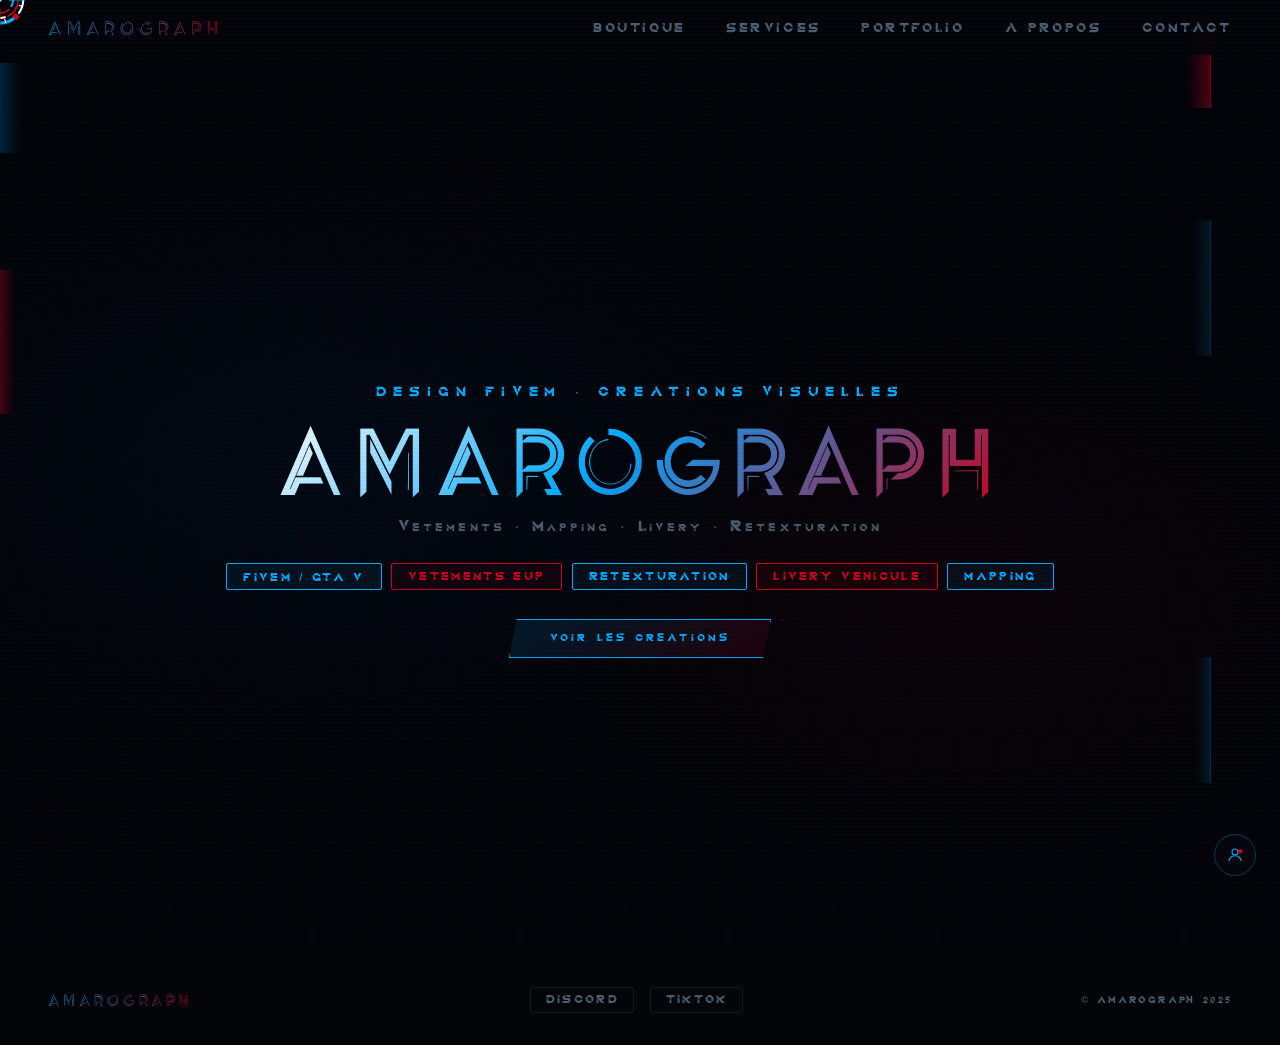
==== index.html @ d71bf7f0 "feat: boutique integree avec Tebex Headless API - boutique.html: page boutique avec grille de produi" ====
<!DOCTYPE html>
<html lang="fr">
<head>
<meta charset="UTF-8">
<meta name="viewport" content="width=device-width, initial-scale=1.0">
<title>Amarograph — Design FiveM</title>
<link rel="stylesheet" href="style.css">
</head>
<body>
<div id="cur-wrap" style="position:fixed;pointer-events:none;z-index:99999;transform:translate(-50%,-50%);will-change:transform">
  <canvas id="cur-canvas" width="54" height="54" style="display:block"></canvas>
</div>
<canvas id="neon-border"></canvas>
<canvas id="hexbg"></canvas>
<canvas id="fl"></canvas>
<canvas id="fr"></canvas>
<nav class="Z">
  <a href="index.html" class="logo" style="text-decoration:none">Amarograph</a>
  <ul class="navl">
    <li><a href="boutique.html">Boutique</a></li>
    <li><a href="services.html">Services</a></li>
    <li><a href="portfolio.html">Portfolio</a></li>
    <li><a href="about.html">À propos</a></li>
    <li><a href="contact.html">Contact</a></li>
  </ul>
</nav>
<div class="hero Z">
  <div class="hbg"></div>
  <p class="eyebrow" id="txt-eyebrow">Design FiveM · Créations visuelles</p>
  <h1 class="htitle" id="txt-hero-title">Amarograph</h1>
  <p class="hsub" id="txt-hero-sub">Vêtements · Mapping · Livery · Retexturation</p>
  <div class="htags">
    <span class="tag tb">FiveM / GTA V</span>
    <span class="tag tr">Vêtements EUP</span>
    <span class="tag tb">Retexturation</span>
    <span class="tag tr">Livery véhicule</span>
    <span class="tag tb">Mapping</span>
  </div>
  <a href="portfolio.html" class="hcta">Voir les créations</a>
</div>

<footer>
  <span class="flogo">Amarograph</span>
  <div class="sl">
    <a class="sb" href="#">Discord</a>
    <a class="sb" href="#">TikTok</a>
  </div>
  <span class="fr">© Amarograph 2025</span>
</footer>
<!-- ADMIN BTN -->
<div id="admin-btn" onclick="admOpen()" title="Admin">
  <svg viewBox="0 0 24 24" fill="none" stroke="#00AAFF" stroke-width="1.5">
    <circle cx="12" cy="8" r="4"/><path d="M4 20c0-4 3.6-7 8-7s8 3 8 7"/>
    <circle cx="19" cy="7" r="3" fill="#CC0020" stroke="none"/>
  </svg>
</div>

<!-- LOGIN -->
<div id="admin-login">
  <div class="adm-box">
    <div class="adm-title">Panneau Admin</div>
    <label class="adm-label">Mot de passe</label>
    <input type="password" class="adm-input" id="adm-pwd" placeholder="••••••••" onkeydown="if(event.key==='Enter')admLogin()">
    <div id="adm-err" class="adm-err">Mot de passe incorrect</div>
    <div style="display:flex;gap:.6rem;margin-top:1.2rem">
      <button class="adm-btn adm-btn-b" onclick="admLogin()" style="flex:1">Connexion</button>
      <button class="adm-btn adm-btn-r" onclick="admClose()" style="flex:1">Annuler</button>
    </div>
  </div>
</div>

<!-- PANEL -->
<div id="admin-panel">
  <div class="adm-box">
    <div style="display:flex;align-items:center;justify-content:space-between;margin-bottom:1.5rem">
      <div class="adm-title" style="margin-bottom:0">Administration</div>
      <button class="adm-btn adm-btn-r" onclick="admLogout()">Déconnexion</button>
    </div>

    <div class="adm-tabs">
      <div class="adm-tab active" onclick="admTab('photos',this)">Photos portfolio</div>
      <div class="adm-tab" onclick="admTab('textes',this)">Textes du site</div>
      <div class="adm-tab" onclick="admTab('services',this)">Services</div>
      <div class="adm-tab" onclick="admTab('params',this)">Paramètres</div>
    </div>

    <!-- TAB PHOTOS -->
    <div class="adm-tab-content active" id="atab-photos">
      <div style="display:flex;gap:.6rem;align-items:center;margin-bottom:.8rem;flex-wrap:wrap">
        <select id="adm-cat-new" class="adm-input" style="width:auto;flex:1">
          <option value="vetement">Vêtement</option>
          <option value="livery">Livery</option>
          <option value="mapping">Mapping</option>
          <option value="design">Design</option>
        </select>
        <input type="text" id="adm-name-new" class="adm-input" placeholder="Nom de la création" style="flex:2">
        <input type="text" id="adm-desc-new" class="adm-input" placeholder="Description courte" style="flex:3">
        <label class="adm-btn adm-btn-b" style="cursor:pointer">
          + Ajouter photo
          <input type="file" id="adm-file-new" accept="image/*" style="display:none" onchange="admAddPhoto()">
        </label>
      </div>
      <div class="adm-photos-grid" id="adm-photos-grid"></div>
    </div>

    <!-- TAB TEXTES -->
    <div class="adm-tab-content" id="atab-textes">
      <div class="adm-section">
        <div class="adm-label">Section Hero</div>
        <label class="adm-label">Accroche</label>
        <input type="text" class="adm-input" id="edit-eyebrow" oninput="liveEdit('txt-eyebrow',this.value)">
        <label class="adm-label">Titre principal</label>
        <input type="text" class="adm-input" id="edit-hero-title" oninput="liveEditArc('txt-hero-title',this.value)">
        <label class="adm-label">Sous-titre</label>
        <input type="text" class="adm-input" id="edit-hero-sub" oninput="liveEdit('txt-hero-sub',this.value)">
      </div>
      <div class="adm-section">
        <div class="adm-label">Section À propos</div>
        <label class="adm-label">Titre</label>
        <input type="text" class="adm-input" id="edit-about-title" oninput="liveEditArc('txt-about-title',this.value)">
        <label class="adm-label">Paragraphe 1</label>
        <textarea class="adm-input" id="edit-about-p1" rows="3" oninput="liveEditP('about-p1',this.value)" style="resize:vertical"></textarea>
        <label class="adm-label">Paragraphe 2</label>
        <textarea class="adm-input" id="edit-about-p2" rows="3" oninput="liveEditP('about-p2',this.value)" style="resize:vertical"></textarea>
        <label class="adm-label">Paragraphe 3</label>
        <textarea class="adm-input" id="edit-about-p3" rows="3" oninput="liveEditP('about-p3',this.value)" style="resize:vertical"></textarea>
      </div>
      <div class="adm-section">
        <div class="adm-label">Section Contact</div>
        <label class="adm-label">Titre</label>
        <input type="text" class="adm-input" id="edit-contact-title" oninput="liveEditArc('txt-contact-title',this.value)">
        <label class="adm-label">Sous-titre</label>
        <input type="text" class="adm-input" id="edit-contact-sub" oninput="liveEdit('txt-contact-sub',this.value)">
      </div>
      <div style="display:flex;gap:.6rem;margin-top:1rem">
        <button class="adm-btn adm-btn-g" onclick="admSaveTexts()" style="flex:1">Sauvegarder textes</button>
      </div>
    </div>

    <!-- TAB SERVICES -->
    <div class="adm-tab-content" id="atab-services">
      <div id="adm-services-list"></div>
      <button class="adm-btn adm-btn-g" onclick="admSaveServices()" style="margin-top:1rem">Sauvegarder services</button>
    </div>

    <!-- TAB PARAMS -->
    <div class="adm-tab-content" id="atab-params">
      <div class="adm-section">
        <div class="adm-label">Discord Webhook</div>
        <label class="adm-label">URL du Webhook (pour recevoir les messages du formulaire de contact)</label>
        <input type="text" class="adm-input" id="adm-webhook" placeholder="https://discord.com/api/webhooks/...">
        <p style="font-family:'Quantum',sans-serif;font-size:.7rem;color:var(--muted);margin-top:.5rem;line-height:1.6">
          Allez dans les paramètres de votre salon Discord → Intégrations → Webhooks → Nouveau webhook, puis copiez l'URL ici.
        </p>
        <button class="adm-btn adm-btn-g" onclick="admSaveWebhook()" style="margin-top:1rem">Sauvegarder</button>
      </div>
    </div>

  </div>
</div>

<div id="adm-toast" class="adm-toast">Sauvegardé !</div>

<!-- LIGHTBOX -->
<div class="lightbox" id="lightbox">
  <button class="lb-close" onclick="lbClose()">&times;</button>
  <button class="lb-nav lb-prev" onclick="lbNav(-1)">&#8249;</button>
  <button class="lb-nav lb-next" onclick="lbNav(1)">&#8250;</button>
  <img class="lb-img" id="lb-img" src="" alt="">
  <span class="lb-counter" id="lb-counter"></span>
  <div class="lb-info">
    <p class="lb-name" id="lb-name"></p>
    <p class="lb-desc" id="lb-desc"></p>
  </div>
</div>

</body>
</html>
<script src="script.js"></script>
</body>
</html>
---- style.css ----
@font-face{font-family:'Arc';src:url('[data-uri]') format('opentype')}
@font-face{font-family:'Quantum';src:url('[data-uri]') format('opentype')}

*,*::before,*::after{box-sizing:border-box;margin:0;padding:0}
:root{
  --b:#00AAFF;--r:#CC0020;
  --dark:#04060A;--dark2:#060810;--card:#08090F;
  --text:#D8E8F8;--muted:#4A5F70;
}
html{scroll-behavior:smooth}
body{background:var(--dark);color:var(--text);overflow-x:hidden;cursor:none;font-family:'Quantum',sans-serif;
  display:flex;flex-direction:column;min-height:100vh}
body::before{content:'';position:fixed;inset:0;pointer-events:none;z-index:9990;
  background:repeating-linear-gradient(0deg,transparent,transparent 2px,rgba(0,0,0,.022) 2px,rgba(0,0,0,.022) 4px)}

/* ── CURSEUR ── */
#cur{position:fixed;pointer-events:none;z-index:99999;transform:translate(-50%,-50%);will-change:transform}

/* ── CANVASES BG ── */
#hexbg{position:fixed;inset:0;z-index:0;pointer-events:none}
#fl{position:fixed;top:0;left:0;z-index:1;pointer-events:none;width:110px}
#fr{position:fixed;top:0;right:0;z-index:1;pointer-events:none;width:110px}

/* ── NEON BORDER TOUR DE PAGE ── */
#neon-border{
  position:fixed;inset:0;z-index:9980;pointer-events:none;
}

/* ── CONTENU AU DESSUS ── */
.Z{position:relative;z-index:2}

/* ── NAV ── */
nav{position:fixed;top:0;left:0;right:0;z-index:100;padding:1rem 3rem;
  display:flex;align-items:center;justify-content:space-between;
  background:rgba(4,6,10,.9);backdrop-filter:blur(10px)}
.logo{font-family:'Arc',sans-serif;font-size:1.2rem;letter-spacing:.25em;
  background:linear-gradient(90deg,var(--b),var(--r));-webkit-background-clip:text;-webkit-text-fill-color:transparent}
.navl{display:flex;gap:2.5rem;list-style:none}
.navl a{font-family:'Quantum',sans-serif;font-size:.82rem;letter-spacing:.2em;
  color:var(--muted);text-decoration:none;text-transform:uppercase;transition:color .2s}
.navl a:hover{color:var(--b)}

/* ── HERO ── */
.hero{min-height:100vh;display:flex;flex-direction:column;align-items:center;justify-content:center;
  text-align:center;padding:6rem 2rem 4rem;position:relative;z-index:2;overflow:hidden}
.hbg{position:absolute;inset:0;
  background:radial-gradient(ellipse 65% 55% at 25% 45%,rgba(0,100,200,.06) 0%,transparent 60%),
             radial-gradient(ellipse 55% 50% at 75% 60%,rgba(180,0,20,.05) 0%,transparent 60%),rgba(4,6,10,.3);z-index:0}

.eyebrow{position:relative;z-index:2;font-family:'Quantum',sans-serif;font-size:.85rem;
  letter-spacing:.5em;color:var(--b);text-transform:uppercase;margin-bottom:1rem;
  opacity:0;animation:fu .7s .3s forwards}
.htitle{position:relative;z-index:2;font-family:'Arc',sans-serif;
  font-size:clamp(3rem,7vw,6.5rem);letter-spacing:.15em;text-transform:uppercase;
  background:linear-gradient(135deg,#fff 0%,var(--b) 45%,var(--r) 100%);
  -webkit-background-clip:text;-webkit-text-fill-color:transparent;
  opacity:0;animation:fu .7s .5s forwards;line-height:1}
.hsub{position:relative;z-index:2;font-family:'Quantum',sans-serif;font-size:.95rem;
  letter-spacing:.2em;color:var(--muted);margin-top:.8rem;opacity:0;animation:fu .7s .7s forwards}
.htags{position:relative;z-index:2;display:flex;flex-wrap:wrap;gap:.6rem;justify-content:center;
  margin:1.8rem 0;opacity:0;animation:fu .7s .9s forwards}
.tag{font-family:'Quantum',sans-serif;font-size:.72rem;letter-spacing:.2em;text-transform:uppercase;
  padding:.4rem 1rem;border:1px solid;border-radius:2px}
.tb{border-color:var(--b);color:var(--b);background:rgba(0,170,255,.07)}
.tr{border-color:var(--r);color:var(--r);background:rgba(204,0,32,.07)}
.hcta{position:relative;z-index:2;display:inline-flex;font-family:'Quantum',sans-serif;
  font-size:.65rem;letter-spacing:.3em;text-transform:uppercase;padding:.85rem 2.5rem;
  background:linear-gradient(135deg,rgba(0,170,255,.12),rgba(204,0,32,.12));
  border:1px solid var(--b);color:var(--b);text-decoration:none;transition:all .25s;
  opacity:0;animation:fu .7s 1.1s forwards;clip-path:polygon(8px 0%,100% 0%,calc(100% - 8px) 100%,0% 100%)}
.hcta:hover{background:linear-gradient(135deg,rgba(0,170,255,.25),rgba(204,0,32,.18));box-shadow:0 0 28px rgba(0,170,255,.18)}
@keyframes fu{from{opacity:0;transform:translateY(18px)}to{opacity:1;transform:translateY(0)}}

/* ── SECTIONS ── */
.ndiv{height:1px;background:linear-gradient(90deg,transparent,var(--b) 30%,var(--r) 70%,transparent);opacity:.2;position:relative;z-index:2}
.secw{position:relative;z-index:2}
section{padding:6rem 2rem;max-width:1200px;margin:0 auto}
.slbl{font-family:'Quantum',sans-serif;font-size:.72rem;letter-spacing:.5em;
  text-transform:uppercase;color:var(--b);margin-bottom:.6rem;display:block}
.stit{font-family:'Arc',sans-serif;font-size:clamp(1.6rem,3vw,2.6rem);
  letter-spacing:.08em;margin-bottom:2.5rem;line-height:1.1}
.stit span{background:linear-gradient(90deg,var(--b),var(--r));-webkit-background-clip:text;-webkit-text-fill-color:transparent}

/* ── SERVICES ── */
#srvbg{background:rgba(6,8,16,.5)}
.sgrid{display:grid;grid-template-columns:repeat(auto-fill,minmax(260px,1fr));gap:1px;background:rgba(0,170,255,.02)}
.sc{background:rgba(8,9,15,.45);backdrop-filter:blur(6px);padding:2rem 1.6rem;position:relative;overflow:hidden;transition:background .25s;border:1px solid rgba(0,170,255,.08)}
.sc::before{content:'';position:absolute;top:0;left:0;right:0;height:2px;transition:transform .35s;transform:scaleX(0);transform-origin:left}
.sc.s1::before,.sc.s3::before{background:linear-gradient(90deg,var(--b),var(--r))}
.sc.s2::before,.sc.s4::before{background:linear-gradient(90deg,var(--r),var(--b))}
.sc:hover{background:rgba(11,13,24,.6);border-color:rgba(0,170,255,.2)}
.sc:hover::before{transform:scaleX(1)}
.hi{display:inline-flex;align-items:center;justify-content:center;width:48px;height:48px;margin-bottom:1rem}
.hi svg{width:48px;height:48px}
.sn{font-family:'Arc',sans-serif;font-size:.82rem;letter-spacing:.12em;text-transform:uppercase;color:var(--text);margin-bottom:.6rem}
.sd{font-family:'Quantum',sans-serif;font-size:1rem;color:var(--muted);line-height:1.8}
.stags{display:flex;flex-wrap:wrap;gap:.4rem;margin-top:1rem}
.stb{font-family:'Quantum',sans-serif;font-size:.72rem;letter-spacing:.15em;text-transform:uppercase;
  padding:.2rem .6rem;background:rgba(0,170,255,.07);border:1px solid rgba(0,170,255,.22);color:var(--b);border-radius:2px}
.str{font-family:'Quantum',sans-serif;font-size:.72rem;letter-spacing:.15em;text-transform:uppercase;
  padding:.2rem .6rem;background:rgba(204,0,32,.07);border:1px solid rgba(204,0,32,.22);color:var(--r);border-radius:2px}

/* ── PORTFOLIO ── */
.pf{display:flex;gap:.6rem;flex-wrap:wrap;margin-bottom:2rem}
.fb{font-family:'Quantum',sans-serif;font-size:.78rem;letter-spacing:.2em;text-transform:uppercase;
  padding:.45rem 1.1rem;border:1px solid rgba(255,255,255,.1);background:transparent;
  color:var(--muted);border-radius:2px;transition:all .2s;cursor:pointer}
.fb.active,.fb:hover{border-color:var(--b);color:var(--b);background:rgba(0,170,255,.07)}
.pg{display:grid;grid-template-columns:repeat(auto-fill,minmax(280px,1fr));gap:1.5px}
.pc{aspect-ratio:4/3;background:var(--card);position:relative;overflow:hidden;
  display:flex;align-items:center;justify-content:center;border:1px solid rgba(255,255,255,.04);transition:border-color .25s}
.pc:hover{border-color:rgba(0,170,255,.2)}
.phb{position:absolute;inset:0;display:flex;align-items:center;justify-content:center;opacity:.06;transition:transform .5s,opacity .3s}
.pc:hover .phb{transform:scale(1.1);opacity:.1}
.pcc{position:relative;text-align:center;padding:1.5rem}
.pcat{font-family:'Quantum',sans-serif;font-size:.7rem;letter-spacing:.4em;text-transform:uppercase;margin-bottom:.5rem}
.pcat.b{color:var(--b)}.pcat.r{color:var(--r)}
.pname{font-family:'Arc',sans-serif;font-size:.9rem;letter-spacing:.1em;color:var(--text)}
.pov{position:absolute;inset:0;background:rgba(4,6,10,.9);display:flex;flex-direction:column;
  align-items:center;justify-content:center;opacity:0;transition:opacity .25s;padding:1.5rem;text-align:center}
.pc:hover .pov{opacity:1}
.pot{font-family:'Arc',sans-serif;font-size:.92rem;letter-spacing:.08em;margin-bottom:.5rem;color:var(--text)}
.pod{font-family:'Quantum',sans-serif;font-size:.95rem;color:var(--muted);line-height:1.7;margin-bottom:1rem}
.pob{font-family:'Quantum',sans-serif;font-size:.6rem;letter-spacing:.3em;text-transform:uppercase;
  border:1px solid var(--r);color:var(--r);padding:.4rem 1.2rem;background:transparent;transition:all .2s;cursor:pointer}
.pob:hover{background:var(--r);color:#fff}

/* ── ABOUT ── */
#aboutbg{background:rgba(6,8,14,.5)}
.ai{display:grid;grid-template-columns:1fr 1.4fr;gap:4rem;align-items:center}
@media(max-width:700px){.ai{grid-template-columns:1fr;gap:2rem}}
.alw{position:relative;display:flex;align-items:center;justify-content:center;padding:1rem}
.alw img{border-radius:8px!important;box-shadow:0 0 40px rgba(0,170,255,.2),0 0 80px rgba(204,0,32,.12)!important}
.alw::before{content:'';position:absolute;inset:0;background:radial-gradient(ellipse at 50% 50%,rgba(0,170,255,.05),transparent 70%);border-radius:2px}
.alw img{width:100%;max-width:400px;border-radius:2px;position:relative;z-index:1}
.at p{font-family:'Quantum',sans-serif;font-size:1.05rem;line-height:1.9;color:var(--muted);margin-bottom:1rem}
.at strong{color:var(--text)}
.as{display:grid;grid-template-columns:repeat(3,1fr);gap:1px;margin-top:2rem;background:rgba(0,170,255,.05);border:1px solid rgba(0,170,255,.08)}
.ast{background:var(--card);padding:1.2rem .8rem;text-align:center}
.asn{font-family:'Arc',sans-serif;font-size:1.8rem;display:block;
  background:linear-gradient(135deg,var(--b),var(--r));-webkit-background-clip:text;-webkit-text-fill-color:transparent}
.asl{font-family:'Quantum',sans-serif;font-size:.55rem;letter-spacing:.25em;text-transform:uppercase;color:var(--muted)}

/* ── CONTACT ── */
.ci{max-width:680px;margin:0 auto;text-align:center;padding:6rem 2rem}
.cf{margin-top:2.5rem;display:grid;gap:1px}
.fr2{display:grid;grid-template-columns:1fr 1fr;gap:1px}
.cf input,.cf textarea,.cf select{width:100%;padding:.9rem 1.1rem;background:#06080E;
  border:1px solid rgba(0,170,255,.12);color:var(--text);font-family:'Quantum',sans-serif;
  font-size:.85rem;outline:none;transition:border-color .2s,box-shadow .2s;appearance:none}
.cf input::placeholder,.cf textarea::placeholder{color:var(--muted)}
.cf input:focus,.cf textarea:focus,.cf select:focus{border-color:var(--b);box-shadow:0 0 14px rgba(0,170,255,.1)}
.cf select option{background:#06080E;color:var(--text)}
.cf textarea{resize:vertical;min-height:110px}
.fsub{font-family:'Quantum',sans-serif;font-size:.65rem;letter-spacing:.3em;text-transform:uppercase;
  background:linear-gradient(135deg,rgba(0,170,255,.14),rgba(204,0,32,.14));
  border:1px solid var(--b);color:var(--b);padding:1rem;transition:all .25s;cursor:pointer;
  clip-path:polygon(12px 0%,100% 0%,calc(100% - 12px) 100%,0% 100%)}
.fsub:hover{background:linear-gradient(135deg,rgba(0,170,255,.28),rgba(204,0,32,.2));box-shadow:0 0 22px rgba(0,170,255,.14)}

/* ── FOOTER ── */
footer{background:rgba(4,6,10,.85);padding:2rem 3rem;display:flex;align-items:center;
  justify-content:space-between;flex-wrap:wrap;gap:1rem;position:relative;z-index:2;margin-top:auto}
.flogo{font-family:'Arc',sans-serif;font-size:1rem;letter-spacing:.25em;
  background:linear-gradient(90deg,var(--b),var(--r));-webkit-background-clip:text;-webkit-text-fill-color:transparent}
.fr{font-family:'Quantum',sans-serif;font-size:.6rem;letter-spacing:.2em;text-transform:uppercase;color:var(--muted)}
.sl{display:flex;gap:1rem}
.sb{font-family:'Quantum',sans-serif;font-size:.72rem;letter-spacing:.2em;text-transform:uppercase;
  border:1px solid rgba(0,170,255,.15);color:var(--muted);padding:.4rem .9rem;text-decoration:none;transition:all .2s;border-radius:2px}
.sb:hover{border-color:var(--b);color:var(--b)}

/* ── BOUTIQUE ── */
.shop-grid{display:grid;grid-template-columns:repeat(auto-fill,minmax(280px,1fr));gap:1px;background:rgba(0,170,255,.02)}
.shop-card{background:rgba(8,9,15,.45);backdrop-filter:blur(6px);border:1px solid rgba(0,170,255,.08);
  position:relative;overflow:hidden;transition:all .35s cubic-bezier(.25,.46,.45,.94)}
.shop-card::before{content:'';position:absolute;top:0;left:0;right:0;height:2px;
  background:linear-gradient(90deg,var(--b),var(--r));transform:scaleX(0);transform-origin:left;transition:transform .35s}
.shop-card:hover{background:rgba(11,13,24,.6);border-color:rgba(0,170,255,.2);transform:translateY(-3px);
  box-shadow:0 8px 30px rgba(0,170,255,.08)}
.shop-card:hover::before{transform:scaleX(1)}
.shop-card-img{width:100%;aspect-ratio:16/10;object-fit:cover;display:block;transition:transform .5s cubic-bezier(.25,.46,.45,.94)}
.shop-card:hover .shop-card-img{transform:scale(1.04)}
.shop-card-body{padding:1.4rem 1.4rem 1.2rem}
.shop-card-name{font-family:'Arc',sans-serif;font-size:.88rem;letter-spacing:.08em;text-transform:uppercase;color:var(--text);margin-bottom:.4rem}
.shop-card-desc{font-family:'Quantum',sans-serif;font-size:.78rem;color:var(--muted);line-height:1.6;margin-bottom:1rem;
  display:-webkit-box;-webkit-line-clamp:2;-webkit-box-orient:vertical;overflow:hidden}
.shop-card-footer{display:flex;align-items:center;justify-content:space-between;padding:0 1.4rem 1.2rem}
.shop-card-price{font-family:'Arc',sans-serif;font-size:1.1rem;font-weight:700;
  background:linear-gradient(90deg,var(--b),var(--r));-webkit-background-clip:text;-webkit-text-fill-color:transparent}
.shop-btn{font-family:'Quantum',sans-serif;font-size:.6rem;letter-spacing:.25em;text-transform:uppercase;
  background:linear-gradient(135deg,rgba(0,170,255,.12),rgba(204,0,32,.12));border:1px solid var(--b);color:var(--b);
  padding:.55rem 1.2rem;cursor:pointer;transition:all .25s;clip-path:polygon(6px 0%,100% 0%,calc(100% - 6px) 100%,0% 100%)}
.shop-btn:hover{background:linear-gradient(135deg,rgba(0,170,255,.25),rgba(204,0,32,.18));box-shadow:0 0 20px rgba(0,170,255,.15)}
.shop-btn.added{background:rgba(0,180,80,.15);border-color:#00B450;color:#00B450}

/* Boutique loading */
.shop-loading{text-align:center;padding:4rem 2rem;color:var(--muted);font-family:'Quantum',sans-serif;font-size:.8rem;letter-spacing:.15em}
.shop-spinner{width:32px;height:32px;border:2px solid rgba(0,170,255,.15);border-top-color:var(--b);border-radius:50%;
  margin:0 auto 1rem;animation:spin 1s linear infinite}
@keyframes spin{to{transform:rotate(360deg)}}
.shop-empty{text-align:center;padding:4rem 2rem;color:var(--muted);font-family:'Quantum',sans-serif;font-size:.85rem;letter-spacing:.15em}

/* Panier flottant */
.shop-cart{position:fixed;bottom:5rem;right:1.5rem;z-index:500;width:300px;
  background:rgba(6,8,14,.95);border:1px solid rgba(0,170,255,.12);border-radius:8px;
  backdrop-filter:blur(16px);box-shadow:0 8px 40px rgba(0,0,0,.5)}
.shop-cart-header{display:flex;align-items:center;gap:.5rem;padding:.8rem 1rem;
  border-bottom:1px solid rgba(0,170,255,.08);color:var(--b);
  font-family:'Quantum',sans-serif;font-size:.72rem;letter-spacing:.2em;text-transform:uppercase}
.shop-cart-badge{background:var(--r);color:#fff;font-size:.6rem;padding:.15rem .45rem;border-radius:10px;margin-left:auto}
.shop-cart-items{max-height:200px;overflow-y:auto;padding:.6rem 1rem}
.shop-cart-item{display:flex;align-items:center;justify-content:space-between;padding:.4rem 0;
  border-bottom:1px solid rgba(0,170,255,.04);font-family:'Quantum',sans-serif;font-size:.72rem;color:var(--text)}
.shop-cart-item-name{flex:1;overflow:hidden;text-overflow:ellipsis;white-space:nowrap;margin-right:.5rem}
.shop-cart-item-price{color:var(--b);white-space:nowrap}
.shop-cart-item-remove{background:none;border:none;color:var(--r);cursor:pointer;font-size:.9rem;padding:0 .3rem;transition:opacity .2s}
.shop-cart-item-remove:hover{opacity:.7}
.shop-cart-total{display:flex;justify-content:space-between;padding:.8rem 1rem;
  border-top:1px solid rgba(0,170,255,.08);font-family:'Arc',sans-serif;font-size:.9rem;color:var(--text)}
.shop-cart-checkout{width:100%;padding:.7rem;font-family:'Quantum',sans-serif;font-size:.65rem;letter-spacing:.3em;text-transform:uppercase;
  background:linear-gradient(135deg,rgba(0,170,255,.18),rgba(204,0,32,.18));border:1px solid var(--b);color:var(--b);
  cursor:pointer;transition:all .25s;border-radius:0 0 7px 7px}
.shop-cart-checkout:hover{background:linear-gradient(135deg,rgba(0,170,255,.3),rgba(204,0,32,.25));box-shadow:0 0 22px rgba(0,170,255,.15)}

/* Toggle panier mobile */
.shop-cart-toggle{position:fixed;bottom:5rem;right:1.5rem;z-index:501;width:48px;height:48px;border-radius:50%;
  background:rgba(6,8,14,.9);border:1px solid rgba(0,170,255,.2);color:var(--b);cursor:pointer;
  display:flex;align-items:center;justify-content:center;transition:all .25s;box-shadow:0 4px 20px rgba(0,0,0,.4)}
.shop-cart-toggle:hover{border-color:var(--b);box-shadow:0 0 20px rgba(0,170,255,.2)}
.shop-cart-toggle-badge{position:absolute;top:-4px;right:-4px;background:var(--r);color:#fff;
  font-family:'Quantum',sans-serif;font-size:.55rem;padding:.1rem .4rem;border-radius:10px;min-width:16px;text-align:center}

/* Boutique card placeholder image */
.shop-card-img-placeholder{width:100%;aspect-ratio:16/10;display:flex;align-items:center;justify-content:center;
  background:rgba(0,170,255,.03);color:var(--muted)}
.shop-card-img-placeholder svg{width:40px;height:40px;opacity:.3}

/* ── ADMIN ── */
#admin-btn{position:fixed;bottom:1.5rem;right:1.5rem;z-index:200;
  width:42px;height:42px;border-radius:50%;
  background:rgba(6,8,14,.9);border:1px solid rgba(0,170,255,.3);
  display:flex;align-items:center;justify-content:center;cursor:pointer;
  transition:all .2s}
#admin-btn:hover{border-color:var(--b);box-shadow:0 0 16px rgba(0,170,255,.3)}
#admin-btn svg{width:18px;height:18px}

#admin-login,#admin-panel{display:none;position:fixed;inset:0;z-index:9000;
  background:rgba(4,6,10,.97);backdrop-filter:blur(12px);
  align-items:center;justify-content:center;overflow-y:auto}
#admin-login.open,#admin-panel.open{display:flex}

.adm-box{background:#08090F;border:1px solid rgba(0,170,255,.2);
  padding:2.5rem;width:min(440px,90vw);border-radius:2px}
.adm-title{font-family:'Arc',sans-serif;font-size:1.4rem;letter-spacing:.15em;
  background:linear-gradient(90deg,var(--b),var(--r));-webkit-background-clip:text;
  -webkit-text-fill-color:transparent;margin-bottom:1.5rem;text-align:center}
.adm-label{font-family:'Quantum',sans-serif;font-size:.7rem;letter-spacing:.3em;
  text-transform:uppercase;color:var(--muted);display:block;margin-bottom:.4rem;margin-top:1rem}
.adm-input{width:100%;padding:.75rem 1rem;background:#06080E;
  border:1px solid rgba(0,170,255,.15);color:var(--text);
  font-family:'Quantum',sans-serif;font-size:.9rem;outline:none;
  transition:border-color .2s}
.adm-input:focus{border-color:var(--b)}
.adm-btn{font-family:'Quantum',sans-serif;font-size:.7rem;letter-spacing:.3em;
  text-transform:uppercase;padding:.8rem 1.5rem;cursor:pointer;
  transition:all .2s;border-radius:2px}
.adm-btn-b{background:linear-gradient(135deg,rgba(0,170,255,.15),rgba(204,0,32,.1));
  border:1px solid var(--b);color:var(--b)}
.adm-btn-b:hover{background:linear-gradient(135deg,rgba(0,170,255,.3),rgba(204,0,32,.2));
  box-shadow:0 0 16px rgba(0,170,255,.2)}
.adm-btn-r{background:rgba(204,0,32,.1);border:1px solid var(--r);color:var(--r)}
.adm-btn-r:hover{background:rgba(204,0,32,.25)}
.adm-btn-g{background:rgba(0,180,80,.1);border:1px solid #00B450;color:#00B450}
.adm-btn-g:hover{background:rgba(0,180,80,.25)}
.adm-err{color:var(--r);font-family:'Quantum',sans-serif;font-size:.75rem;
  text-align:center;margin-top:.8rem;display:none}

#admin-panel .adm-box{width:min(900px,95vw);max-height:90vh;overflow-y:auto;padding:2rem}
.adm-tabs{display:flex;gap:2px;margin-bottom:1.5rem;background:rgba(0,170,255,.04)}
.adm-tab{font-family:'Quantum',sans-serif;font-size:.7rem;letter-spacing:.2em;
  text-transform:uppercase;padding:.6rem 1.2rem;cursor:pointer;
  border:1px solid transparent;color:var(--muted);transition:all .2s}
.adm-tab.active{border-color:var(--b);color:var(--b);background:rgba(0,170,255,.08)}
.adm-tab-content{display:none}
.adm-tab-content.active{display:block}

.adm-section{margin-bottom:1.5rem;padding-bottom:1.5rem;border-bottom:1px solid rgba(0,170,255,.08)}
.adm-section:last-child{border-bottom:none}
.adm-row{display:flex;gap:.6rem;align-items:flex-end;flex-wrap:wrap;margin-top:.4rem}

/* Portfolio grid admin */
.adm-photos-grid{display:grid;grid-template-columns:repeat(auto-fill,minmax(140px,1fr));gap:.8rem;margin-top:1rem}
.adm-photo-item{position:relative;aspect-ratio:4/3;background:#0A0C16;
  border:1px solid rgba(0,170,255,.15);border-radius:2px;overflow:hidden;cursor:pointer}
.adm-photo-item img{width:100%;height:100%;object-fit:cover}
.adm-photo-del{position:absolute;top:4px;right:4px;
  background:rgba(204,0,32,.85);border:none;color:#fff;
  width:22px;height:22px;border-radius:50%;cursor:pointer;font-size:11px;
  display:flex;align-items:center;justify-content:center}
.adm-photo-del:hover{background:var(--r)}
.adm-photo-add{aspect-ratio:4/3;background:#0A0C16;
  border:1px dashed rgba(0,170,255,.3);border-radius:2px;
  display:flex;flex-direction:column;align-items:center;justify-content:center;
  cursor:pointer;gap:.4rem;transition:border-color .2s}
.adm-photo-add:hover{border-color:var(--b)}
.adm-photo-add span{font-family:'Quantum',sans-serif;font-size:.65rem;
  letter-spacing:.2em;text-transform:uppercase;color:var(--muted)}
.adm-photo-info{margin-top:.4rem}
.adm-photo-info input{width:100%;padding:.4rem .6rem;background:#06080E;
  border:1px solid rgba(0,170,255,.12);color:var(--text);
  font-family:'Quantum',sans-serif;font-size:.72rem;outline:none;margin-top:.3rem}
.adm-photo-info input:focus{border-color:var(--b)}

.adm-toast{position:fixed;bottom:5rem;left:50%;transform:translateX(-50%);
  background:#00B450;color:#fff;font-family:'Quantum',sans-serif;
  font-size:.75rem;letter-spacing:.2em;text-transform:uppercase;
  padding:.6rem 1.5rem;border-radius:2px;z-index:9999;
  opacity:0;transition:opacity .3s;pointer-events:none}
.adm-toast.show{opacity:1}

/* Portfolio public avec vraies photos */
.pg-photos{display:grid;grid-template-columns:repeat(auto-fill,minmax(280px,1fr));gap:2px}
.pg-photo{position:relative;overflow:hidden;cursor:pointer;background:#08090F}
.pg-photo img{width:100%;height:100%;object-fit:cover;display:block;
  transition:transform .5s cubic-bezier(.25,.46,.45,.94)}
.pg-photo:hover img{transform:scale(1.06)}
.pg-photo-ov{position:absolute;inset:0;background:rgba(4,6,10,.82);
  display:flex;flex-direction:column;align-items:center;justify-content:center;
  opacity:0;transition:opacity .25s;padding:1.2rem;text-align:center}
.pg-photo:hover .pg-photo-ov{opacity:1}
.pg-photo-cat{font-family:'Quantum',sans-serif;font-size:.6rem;letter-spacing:.4em;
  text-transform:uppercase;margin-bottom:.4rem}
.pg-photo-name{font-family:'Arc',sans-serif;font-size:.9rem;letter-spacing:.08em;color:var(--text)}
.pg-empty{text-align:center;padding:4rem 2rem;font-family:'Quantum',sans-serif;
  font-size:.85rem;color:var(--muted);letter-spacing:.1em;grid-column:1/-1}

/* ── SCROLL REVEAL ── */
.reveal{opacity:0;transform:translateY(40px);transition:opacity .7s ease,transform .7s ease}
.reveal.visible{opacity:1;transform:translateY(0)}
.reveal-d1{transition-delay:.1s}.reveal-d2{transition-delay:.2s}.reveal-d3{transition-delay:.3s}.reveal-d4{transition-delay:.4s}

/* ── NAV ACTIVE ── */
.navl a.active{color:var(--b)}

/* ── LIGHTBOX ── */
.lightbox{position:fixed;inset:0;z-index:10000;background:rgba(2,3,6,.95);backdrop-filter:blur(14px);
  display:flex;align-items:center;justify-content:center;opacity:0;pointer-events:none;transition:opacity .3s}
.lightbox.open{opacity:1;pointer-events:auto}
.lb-img{max-width:85vw;max-height:78vh;object-fit:contain;border:1px solid rgba(0,170,255,.15);border-radius:2px;
  box-shadow:0 0 60px rgba(0,170,255,.12);transition:opacity .25s}
.lb-close{position:absolute;top:1.5rem;right:1.5rem;width:42px;height:42px;border:1px solid rgba(255,255,255,.15);
  background:rgba(6,8,14,.8);color:var(--text);font-size:1.3rem;display:flex;align-items:center;justify-content:center;
  cursor:pointer;border-radius:50%;transition:all .2s;z-index:10001}
.lb-close:hover{border-color:var(--r);color:var(--r)}
.lb-nav{position:absolute;top:50%;transform:translateY(-50%);width:44px;height:44px;border:1px solid rgba(0,170,255,.2);
  background:rgba(6,8,14,.8);color:var(--b);font-size:1.2rem;display:flex;align-items:center;justify-content:center;
  cursor:pointer;border-radius:50%;transition:all .2s;z-index:10001}
.lb-nav:hover{border-color:var(--b);background:rgba(0,170,255,.12);box-shadow:0 0 16px rgba(0,170,255,.2)}
.lb-prev{left:1.5rem}.lb-next{right:1.5rem}
.lb-info{position:absolute;bottom:2rem;text-align:center;width:100%;padding:0 2rem}
.lb-name{font-family:'Arc',sans-serif;font-size:1rem;letter-spacing:.1em;color:var(--text);margin-bottom:.3rem}
.lb-desc{font-family:'Quantum',sans-serif;font-size:.85rem;color:var(--muted)}
.lb-counter{font-family:'Quantum',sans-serif;font-size:.65rem;letter-spacing:.2em;color:var(--muted);
  position:absolute;top:1.8rem;left:50%;transform:translateX(-50%)}

/* ── WATERMARK OVERLAY ── */
.pg-photo::after{content:'AMAROGRAPH';position:absolute;inset:0;display:flex;align-items:center;justify-content:center;
  font-family:'Arc',sans-serif;font-size:clamp(1rem,3vw,1.6rem);letter-spacing:.4em;color:rgba(255,255,255,.08);
  transform:rotate(-30deg);pointer-events:none;user-select:none;z-index:3;text-transform:uppercase}

/* ── FORM STATES ── */
.fsub.loading{opacity:.6;pointer-events:none}
.fsub.success{border-color:#00B450!important;color:#00B450!important}
.fsub.error{border-color:var(--r)!important;color:var(--r)!important}
.cf .field-err{font-family:'Quantum',sans-serif;font-size:.7rem;color:var(--r);margin-top:.2rem;display:none}
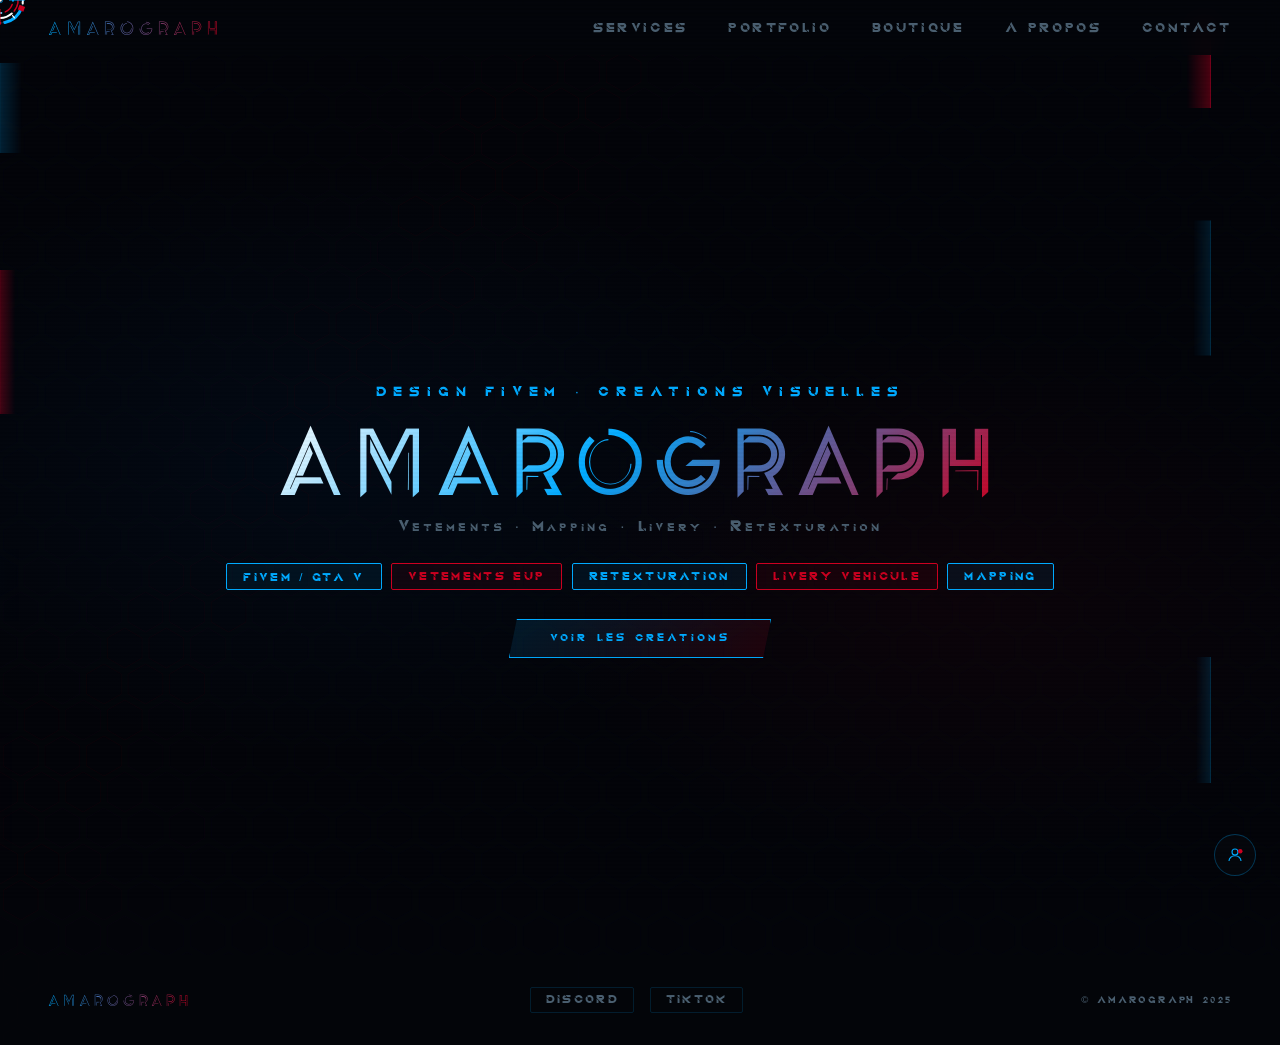
==== commit ba18dc0c: "fix: reorder nav - Boutique entre Portfolio et A propos Services > Portfolio > Boutique > À propos >" ====
--- a/index.html
+++ b/index.html
@@ -17,9 +17,9 @@
 <nav class="Z">
   <a href="index.html" class="logo" style="text-decoration:none">Amarograph</a>
   <ul class="navl">
-    <li><a href="boutique.html">Boutique</a></li>
     <li><a href="services.html">Services</a></li>
     <li><a href="portfolio.html">Portfolio</a></li>
+    <li><a href="boutique.html">Boutique</a></li>
     <li><a href="about.html">À propos</a></li>
     <li><a href="contact.html">Contact</a></li>
   </ul>
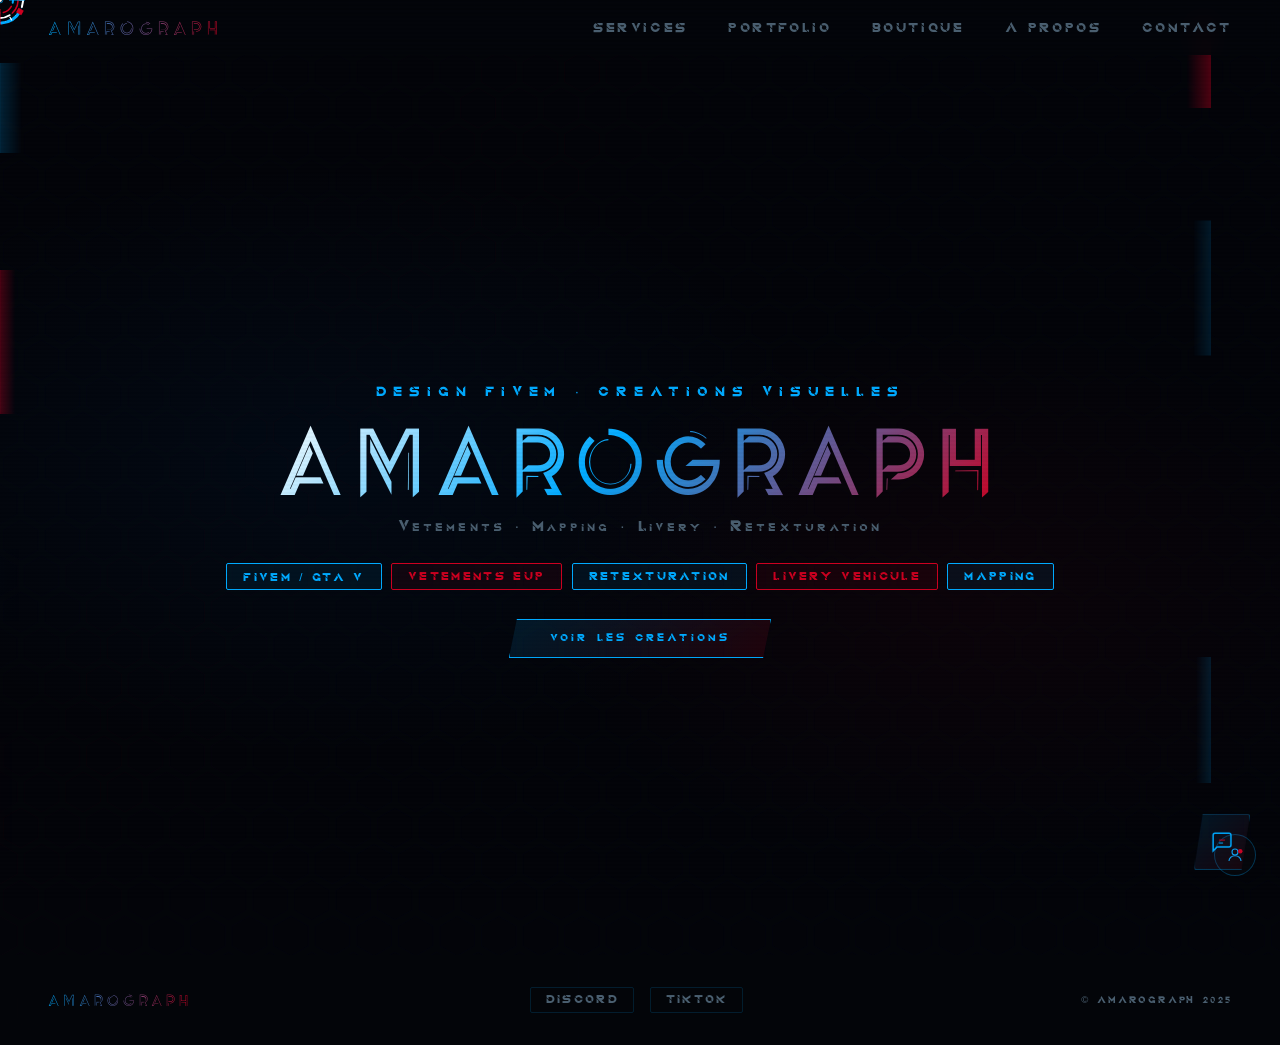
==== commit e406fae4: "feat: widget chat flottant avec envoi Discord webhook - Bulle chat fixe en bas a droite, style neon " ====
--- a/index.html
+++ b/index.html
@@ -47,6 +47,48 @@
   </div>
   <span class="fr">© Amarograph 2025</span>
 </footer>
+<!-- CHAT WIDGET -->
+<div id="chat-bubble" onclick="chatToggle()" title="Nous contacter">
+  <div id="chat-notif"></div>
+  <svg viewBox="0 0 24 24" fill="none" stroke="#00AAFF" stroke-width="1.5">
+    <path d="M21 15a2 2 0 0 1-2 2H7l-4 4V5a2 2 0 0 1 2-2h14a2 2 0 0 1 2 2z"/>
+    <line x1="9" y1="10" x2="15" y2="10" stroke="#CC0020" stroke-width="1"/>
+    <line x1="9" y1="13" x2="13" y2="13" stroke="#00AAFF" stroke-width="1"/>
+  </svg>
+</div>
+
+<div id="chat-window">
+  <div class="chat-head">
+    <div class="chat-avatar">
+      <svg viewBox="0 0 24 24" fill="none" stroke="#00AAFF" stroke-width="1.5">
+        <polygon points="12,2 22,7 22,17 12,22 2,17 2,7"/>
+        <circle cx="12" cy="12" r="3" fill="rgba(0,170,255,.2)" stroke="#00AAFF" stroke-width="1"/>
+      </svg>
+    </div>
+    <div class="chat-head-info">
+      <div class="chat-head-name">Amarograph</div>
+      <div class="chat-head-status">En ligne &mdash; repond vite</div>
+    </div>
+    <button class="chat-close" onclick="chatToggle()">&times;</button>
+  </div>
+  <div class="chat-msgs" id="chat-msgs">
+    <div class="chat-msg bot">Salut ! Decris-moi ton projet et je te reponds rapidement.</div>
+    <div class="chat-typing" id="chat-typing"><span></span><span></span><span></span></div>
+  </div>
+  <div class="chat-name-row">
+    <input type="text" id="chat-pseudo" placeholder="Ton pseudo / Discord (ex: pseudo#0000)" maxlength="60">
+  </div>
+  <div class="chat-foot">
+    <textarea id="chat-input" placeholder="Ton message..." rows="1"
+      oninput="this.style.height='38px';this.style.height=this.scrollHeight+'px'"></textarea>
+    <button class="chat-send" onclick="chatSend()">
+      <svg viewBox="0 0 24 24" fill="none" stroke="currentColor" stroke-width="2">
+        <line x1="22" y1="2" x2="11" y2="13"/><polygon points="22 2 15 22 11 13 2 9 22 2"/>
+      </svg>
+    </button>
+  </div>
+</div>
+
 <!-- ADMIN BTN -->
 <div id="admin-btn" onclick="admOpen()" title="Admin">
   <svg viewBox="0 0 24 24" fill="none" stroke="#00AAFF" stroke-width="1.5">
--- a/style.css
+++ b/style.css
@@ -10,6 +10,8 @@
 html{scroll-behavior:smooth}
 body{background:var(--dark);color:var(--text);overflow-x:hidden;cursor:none;font-family:'Quantum',sans-serif;
   display:flex;flex-direction:column;min-height:100vh}
+*{cursor:none!important}
+a,button,select,input,textarea,[onclick],.fb,.sb,.hcta,.fsub,.sc,.pg-photo,.lb-close,.lb-nav,.adm-btn,.adm-tab,.shop-item,.shop-cart-item-remove{cursor:none!important}
 body::before{content:'';position:fixed;inset:0;pointer-events:none;z-index:9990;
   background:repeating-linear-gradient(0deg,transparent,transparent 2px,rgba(0,0,0,.022) 2px,rgba(0,0,0,.022) 4px)}
 
@@ -104,7 +106,7 @@
 .pf{display:flex;gap:.6rem;flex-wrap:wrap;margin-bottom:2rem}
 .fb{font-family:'Quantum',sans-serif;font-size:.78rem;letter-spacing:.2em;text-transform:uppercase;
   padding:.45rem 1.1rem;border:1px solid rgba(255,255,255,.1);background:transparent;
-  color:var(--muted);border-radius:2px;transition:all .2s;cursor:pointer}
+  color:var(--muted);border-radius:2px;transition:all .2s;cursor:none}
 .fb.active,.fb:hover{border-color:var(--b);color:var(--b);background:rgba(0,170,255,.07)}
 .pg{display:grid;grid-template-columns:repeat(auto-fill,minmax(280px,1fr));gap:1.5px}
 .pc{aspect-ratio:4/3;background:var(--card);position:relative;overflow:hidden;
@@ -122,7 +124,7 @@
 .pot{font-family:'Arc',sans-serif;font-size:.92rem;letter-spacing:.08em;margin-bottom:.5rem;color:var(--text)}
 .pod{font-family:'Quantum',sans-serif;font-size:.95rem;color:var(--muted);line-height:1.7;margin-bottom:1rem}
 .pob{font-family:'Quantum',sans-serif;font-size:.6rem;letter-spacing:.3em;text-transform:uppercase;
-  border:1px solid var(--r);color:var(--r);padding:.4rem 1.2rem;background:transparent;transition:all .2s;cursor:pointer}
+  border:1px solid var(--r);color:var(--r);padding:.4rem 1.2rem;background:transparent;transition:all .2s;cursor:none}
 .pob:hover{background:var(--r);color:#fff}
 
 /* ── ABOUT ── */
@@ -154,7 +156,7 @@
 .cf textarea{resize:vertical;min-height:110px}
 .fsub{font-family:'Quantum',sans-serif;font-size:.65rem;letter-spacing:.3em;text-transform:uppercase;
   background:linear-gradient(135deg,rgba(0,170,255,.14),rgba(204,0,32,.14));
-  border:1px solid var(--b);color:var(--b);padding:1rem;transition:all .25s;cursor:pointer;
+  border:1px solid var(--b);color:var(--b);padding:1rem;transition:all .25s;cursor:none;
   clip-path:polygon(12px 0%,100% 0%,calc(100% - 12px) 100%,0% 100%)}
 .fsub:hover{background:linear-gradient(135deg,rgba(0,170,255,.28),rgba(204,0,32,.2));box-shadow:0 0 22px rgba(0,170,255,.14)}
 
@@ -189,7 +191,7 @@
   background:linear-gradient(90deg,var(--b),var(--r));-webkit-background-clip:text;-webkit-text-fill-color:transparent}
 .shop-btn{font-family:'Quantum',sans-serif;font-size:.6rem;letter-spacing:.25em;text-transform:uppercase;
   background:linear-gradient(135deg,rgba(0,170,255,.12),rgba(204,0,32,.12));border:1px solid var(--b);color:var(--b);
-  padding:.55rem 1.2rem;cursor:pointer;transition:all .25s;clip-path:polygon(6px 0%,100% 0%,calc(100% - 6px) 100%,0% 100%)}
+  padding:.55rem 1.2rem;cursor:none;transition:all .25s;clip-path:polygon(6px 0%,100% 0%,calc(100% - 6px) 100%,0% 100%)}
 .shop-btn:hover{background:linear-gradient(135deg,rgba(0,170,255,.25),rgba(204,0,32,.18));box-shadow:0 0 20px rgba(0,170,255,.15)}
 .shop-btn.added{background:rgba(0,180,80,.15);border-color:#00B450;color:#00B450}
 
@@ -213,18 +215,18 @@
   border-bottom:1px solid rgba(0,170,255,.04);font-family:'Quantum',sans-serif;font-size:.72rem;color:var(--text)}
 .shop-cart-item-name{flex:1;overflow:hidden;text-overflow:ellipsis;white-space:nowrap;margin-right:.5rem}
 .shop-cart-item-price{color:var(--b);white-space:nowrap}
-.shop-cart-item-remove{background:none;border:none;color:var(--r);cursor:pointer;font-size:.9rem;padding:0 .3rem;transition:opacity .2s}
+.shop-cart-item-remove{background:none;border:none;color:var(--r);cursor:none;font-size:.9rem;padding:0 .3rem;transition:opacity .2s}
 .shop-cart-item-remove:hover{opacity:.7}
 .shop-cart-total{display:flex;justify-content:space-between;padding:.8rem 1rem;
   border-top:1px solid rgba(0,170,255,.08);font-family:'Arc',sans-serif;font-size:.9rem;color:var(--text)}
 .shop-cart-checkout{width:100%;padding:.7rem;font-family:'Quantum',sans-serif;font-size:.65rem;letter-spacing:.3em;text-transform:uppercase;
   background:linear-gradient(135deg,rgba(0,170,255,.18),rgba(204,0,32,.18));border:1px solid var(--b);color:var(--b);
-  cursor:pointer;transition:all .25s;border-radius:0 0 7px 7px}
+  cursor:none;transition:all .25s;border-radius:0 0 7px 7px}
 .shop-cart-checkout:hover{background:linear-gradient(135deg,rgba(0,170,255,.3),rgba(204,0,32,.25));box-shadow:0 0 22px rgba(0,170,255,.15)}
 
 /* Toggle panier mobile */
 .shop-cart-toggle{position:fixed;bottom:5rem;right:1.5rem;z-index:501;width:48px;height:48px;border-radius:50%;
-  background:rgba(6,8,14,.9);border:1px solid rgba(0,170,255,.2);color:var(--b);cursor:pointer;
+  background:rgba(6,8,14,.9);border:1px solid rgba(0,170,255,.2);color:var(--b);cursor:none;
   display:flex;align-items:center;justify-content:center;transition:all .25s;box-shadow:0 4px 20px rgba(0,0,0,.4)}
 .shop-cart-toggle:hover{border-color:var(--b);box-shadow:0 0 20px rgba(0,170,255,.2)}
 .shop-cart-toggle-badge{position:absolute;top:-4px;right:-4px;background:var(--r);color:#fff;
@@ -239,7 +241,7 @@
 #admin-btn{position:fixed;bottom:1.5rem;right:1.5rem;z-index:200;
   width:42px;height:42px;border-radius:50%;
   background:rgba(6,8,14,.9);border:1px solid rgba(0,170,255,.3);
-  display:flex;align-items:center;justify-content:center;cursor:pointer;
+  display:flex;align-items:center;justify-content:center;cursor:none;
   transition:all .2s}
 #admin-btn:hover{border-color:var(--b);box-shadow:0 0 16px rgba(0,170,255,.3)}
 #admin-btn svg{width:18px;height:18px}
@@ -262,7 +264,7 @@
   transition:border-color .2s}
 .adm-input:focus{border-color:var(--b)}
 .adm-btn{font-family:'Quantum',sans-serif;font-size:.7rem;letter-spacing:.3em;
-  text-transform:uppercase;padding:.8rem 1.5rem;cursor:pointer;
+  text-transform:uppercase;padding:.8rem 1.5rem;cursor:none;
   transition:all .2s;border-radius:2px}
 .adm-btn-b{background:linear-gradient(135deg,rgba(0,170,255,.15),rgba(204,0,32,.1));
   border:1px solid var(--b);color:var(--b)}
@@ -278,7 +280,7 @@
 #admin-panel .adm-box{width:min(900px,95vw);max-height:90vh;overflow-y:auto;padding:2rem}
 .adm-tabs{display:flex;gap:2px;margin-bottom:1.5rem;background:rgba(0,170,255,.04)}
 .adm-tab{font-family:'Quantum',sans-serif;font-size:.7rem;letter-spacing:.2em;
-  text-transform:uppercase;padding:.6rem 1.2rem;cursor:pointer;
+  text-transform:uppercase;padding:.6rem 1.2rem;cursor:none;
   border:1px solid transparent;color:var(--muted);transition:all .2s}
 .adm-tab.active{border-color:var(--b);color:var(--b);background:rgba(0,170,255,.08)}
 .adm-tab-content{display:none}
@@ -291,17 +293,17 @@
 /* Portfolio grid admin */
 .adm-photos-grid{display:grid;grid-template-columns:repeat(auto-fill,minmax(140px,1fr));gap:.8rem;margin-top:1rem}
 .adm-photo-item{position:relative;aspect-ratio:4/3;background:#0A0C16;
-  border:1px solid rgba(0,170,255,.15);border-radius:2px;overflow:hidden;cursor:pointer}
+  border:1px solid rgba(0,170,255,.15);border-radius:2px;overflow:hidden;cursor:none}
 .adm-photo-item img{width:100%;height:100%;object-fit:cover}
 .adm-photo-del{position:absolute;top:4px;right:4px;
   background:rgba(204,0,32,.85);border:none;color:#fff;
-  width:22px;height:22px;border-radius:50%;cursor:pointer;font-size:11px;
+  width:22px;height:22px;border-radius:50%;cursor:none;font-size:11px;
   display:flex;align-items:center;justify-content:center}
 .adm-photo-del:hover{background:var(--r)}
 .adm-photo-add{aspect-ratio:4/3;background:#0A0C16;
   border:1px dashed rgba(0,170,255,.3);border-radius:2px;
   display:flex;flex-direction:column;align-items:center;justify-content:center;
-  cursor:pointer;gap:.4rem;transition:border-color .2s}
+  cursor:none;gap:.4rem;transition:border-color .2s}
 .adm-photo-add:hover{border-color:var(--b)}
 .adm-photo-add span{font-family:'Quantum',sans-serif;font-size:.65rem;
   letter-spacing:.2em;text-transform:uppercase;color:var(--muted)}
@@ -320,7 +322,7 @@
 
 /* Portfolio public avec vraies photos */
 .pg-photos{display:grid;grid-template-columns:repeat(auto-fill,minmax(280px,1fr));gap:2px}
-.pg-photo{position:relative;overflow:hidden;cursor:pointer;background:#08090F}
+.pg-photo{position:relative;overflow:hidden;cursor:none;background:#08090F}
 .pg-photo img{width:100%;height:100%;object-fit:cover;display:block;
   transition:transform .5s cubic-bezier(.25,.46,.45,.94)}
 .pg-photo:hover img{transform:scale(1.06)}
@@ -350,11 +352,11 @@
   box-shadow:0 0 60px rgba(0,170,255,.12);transition:opacity .25s}
 .lb-close{position:absolute;top:1.5rem;right:1.5rem;width:42px;height:42px;border:1px solid rgba(255,255,255,.15);
   background:rgba(6,8,14,.8);color:var(--text);font-size:1.3rem;display:flex;align-items:center;justify-content:center;
-  cursor:pointer;border-radius:50%;transition:all .2s;z-index:10001}
+  cursor:none;border-radius:50%;transition:all .2s;z-index:10001}
 .lb-close:hover{border-color:var(--r);color:var(--r)}
 .lb-nav{position:absolute;top:50%;transform:translateY(-50%);width:44px;height:44px;border:1px solid rgba(0,170,255,.2);
   background:rgba(6,8,14,.8);color:var(--b);font-size:1.2rem;display:flex;align-items:center;justify-content:center;
-  cursor:pointer;border-radius:50%;transition:all .2s;z-index:10001}
+  cursor:none;border-radius:50%;transition:all .2s;z-index:10001}
 .lb-nav:hover{border-color:var(--b);background:rgba(0,170,255,.12);box-shadow:0 0 16px rgba(0,170,255,.2)}
 .lb-prev{left:1.5rem}.lb-next{right:1.5rem}
 .lb-info{position:absolute;bottom:2rem;text-align:center;width:100%;padding:0 2rem}
@@ -373,3 +375,96 @@
 .fsub.success{border-color:#00B450!important;color:#00B450!important}
 .fsub.error{border-color:var(--r)!important;color:var(--r)!important}
 .cf .field-err{font-family:'Quantum',sans-serif;font-size:.7rem;color:var(--r);margin-top:.2rem;display:none}
+
+/* ══════════════════════════════════
+   WIDGET CHAT
+══════════════════════════════════ */
+#chat-bubble{position:fixed;bottom:2rem;right:2rem;z-index:9998;
+  width:52px;height:52px;border-radius:2px;
+  background:linear-gradient(135deg,rgba(0,170,255,.12),rgba(204,0,32,.1));
+  border:1px solid rgba(0,170,255,.35);
+  display:flex;align-items:center;justify-content:center;
+  transition:all .25s;box-shadow:0 0 18px rgba(0,170,255,.15);
+  clip-path:polygon(8px 0%,100% 0%,calc(100% - 8px) 100%,0% 100%)}
+#chat-bubble:hover{border-color:var(--b);box-shadow:0 0 28px rgba(0,170,255,.3)}
+#chat-bubble svg{width:22px;height:22px}
+#chat-notif{position:absolute;top:-5px;right:-5px;width:12px;height:12px;
+  background:var(--r);border-radius:50%;display:none;
+  box-shadow:0 0 8px rgba(204,0,32,.6)}
+
+#chat-window{position:fixed;bottom:6rem;right:2rem;z-index:9997;
+  width:340px;background:rgba(4,6,10,.97);
+  border:1px solid rgba(0,170,255,.2);
+  clip-path:polygon(12px 0%,100% 0%,calc(100% - 12px) 100%,0% 100%);
+  display:flex;flex-direction:column;
+  transform:translateY(20px) scale(.97);opacity:0;pointer-events:none;
+  transition:all .25s cubic-bezier(.4,0,.2,1);
+  box-shadow:0 0 40px rgba(0,0,0,.6),0 0 20px rgba(0,170,255,.06)}
+#chat-window.open{transform:translateY(0) scale(1);opacity:1;pointer-events:all}
+
+.chat-head{padding:.9rem 1.2rem;display:flex;align-items:center;gap:.8rem;
+  border-bottom:1px solid rgba(0,170,255,.12);position:relative}
+.chat-head::after{content:'';position:absolute;bottom:0;left:0;right:0;height:1px;
+  background:linear-gradient(90deg,transparent,rgba(0,170,255,.3),transparent)}
+.chat-avatar{width:34px;height:34px;border-radius:2px;
+  background:linear-gradient(135deg,rgba(0,170,255,.2),rgba(204,0,32,.15));
+  border:1px solid rgba(0,170,255,.3);
+  display:flex;align-items:center;justify-content:center;flex-shrink:0}
+.chat-avatar svg{width:18px;height:18px}
+.chat-head-info{flex:1}
+.chat-head-name{font-family:'Arc',sans-serif;font-size:.85rem;letter-spacing:.2em;
+  background:linear-gradient(90deg,var(--b),var(--r));-webkit-background-clip:text;-webkit-text-fill-color:transparent}
+.chat-head-status{font-family:'Quantum',sans-serif;font-size:.62rem;letter-spacing:.15em;
+  color:#00B450;text-transform:uppercase;display:flex;align-items:center;gap:.4rem}
+.chat-head-status::before{content:'';width:6px;height:6px;background:#00B450;
+  border-radius:50%;box-shadow:0 0 6px #00B450;display:inline-block}
+.chat-close{background:none;border:none;color:var(--muted);font-size:1.2rem;line-height:1;
+  padding:.2rem .4rem;transition:color .2s}
+.chat-close:hover{color:var(--r)}
+
+.chat-msgs{height:220px;overflow-y:auto;padding:.8rem 1rem;
+  display:flex;flex-direction:column;gap:.6rem;scroll-behavior:smooth}
+.chat-msgs::-webkit-scrollbar{width:3px}
+.chat-msgs::-webkit-scrollbar-track{background:transparent}
+.chat-msgs::-webkit-scrollbar-thumb{background:rgba(0,170,255,.2);border-radius:2px}
+
+.chat-msg{max-width:82%;padding:.55rem .85rem;border-radius:2px;
+  font-family:'Quantum',sans-serif;font-size:.75rem;line-height:1.6;
+  animation:chatIn .2s ease}
+@keyframes chatIn{from{opacity:0;transform:translateY(6px)}to{opacity:1;transform:translateY(0)}}
+.chat-msg.bot{background:rgba(0,170,255,.08);border:1px solid rgba(0,170,255,.15);
+  color:var(--text);align-self:flex-start;
+  clip-path:polygon(6px 0%,100% 0%,calc(100% - 6px) 100%,0% 100%)}
+.chat-msg.user{background:rgba(204,0,32,.08);border:1px solid rgba(204,0,32,.2);
+  color:var(--text);align-self:flex-end;
+  clip-path:polygon(0% 0%,calc(100% - 6px) 0%,100% 100%,6px 100%)}
+.chat-msg.sent{background:rgba(0,180,80,.08);border:1px solid rgba(0,180,80,.2);
+  color:#00B450;align-self:center;text-align:center;font-size:.7rem}
+
+.chat-typing{display:none;align-self:flex-start;padding:.4rem .8rem;
+  background:rgba(0,170,255,.06);border:1px solid rgba(0,170,255,.1);border-radius:2px}
+.chat-typing span{display:inline-block;width:5px;height:5px;background:var(--b);
+  border-radius:50%;animation:typDot .9s infinite;margin:0 2px}
+.chat-typing span:nth-child(2){animation-delay:.2s}
+.chat-typing span:nth-child(3){animation-delay:.4s}
+@keyframes typDot{0%,80%,100%{opacity:.2;transform:scale(.8)}40%{opacity:1;transform:scale(1)}}
+
+.chat-name-row{padding:.6rem 1rem .2rem;display:flex;gap:.5rem}
+.chat-name-row input{flex:1;background:rgba(255,255,255,.03);
+  border:1px solid rgba(0,170,255,.15);color:var(--text);
+  font-family:'Quantum',sans-serif;font-size:.72rem;padding:.45rem .7rem;outline:none;
+  transition:border-color .2s;border-radius:2px}
+.chat-name-row input:focus{border-color:var(--b)}
+
+.chat-foot{padding:.6rem 1rem .8rem;display:flex;gap:.5rem;align-items:flex-end}
+.chat-foot textarea{flex:1;background:rgba(255,255,255,.03);
+  border:1px solid rgba(0,170,255,.15);color:var(--text);
+  font-family:'Quantum',sans-serif;font-size:.72rem;padding:.45rem .7rem;
+  outline:none;resize:none;height:38px;max-height:100px;line-height:1.5;
+  transition:border-color .2s;border-radius:2px;overflow:hidden}
+.chat-foot textarea:focus{border-color:var(--b)}
+.chat-send{background:linear-gradient(135deg,rgba(0,170,255,.18),rgba(204,0,32,.12));
+  border:1px solid rgba(0,170,255,.3);color:var(--b);
+  padding:.45rem .7rem;transition:all .2s;flex-shrink:0;border-radius:2px}
+.chat-send:hover{border-color:var(--b);box-shadow:0 0 12px rgba(0,170,255,.2)}
+.chat-send svg{width:16px;height:16px;display:block}
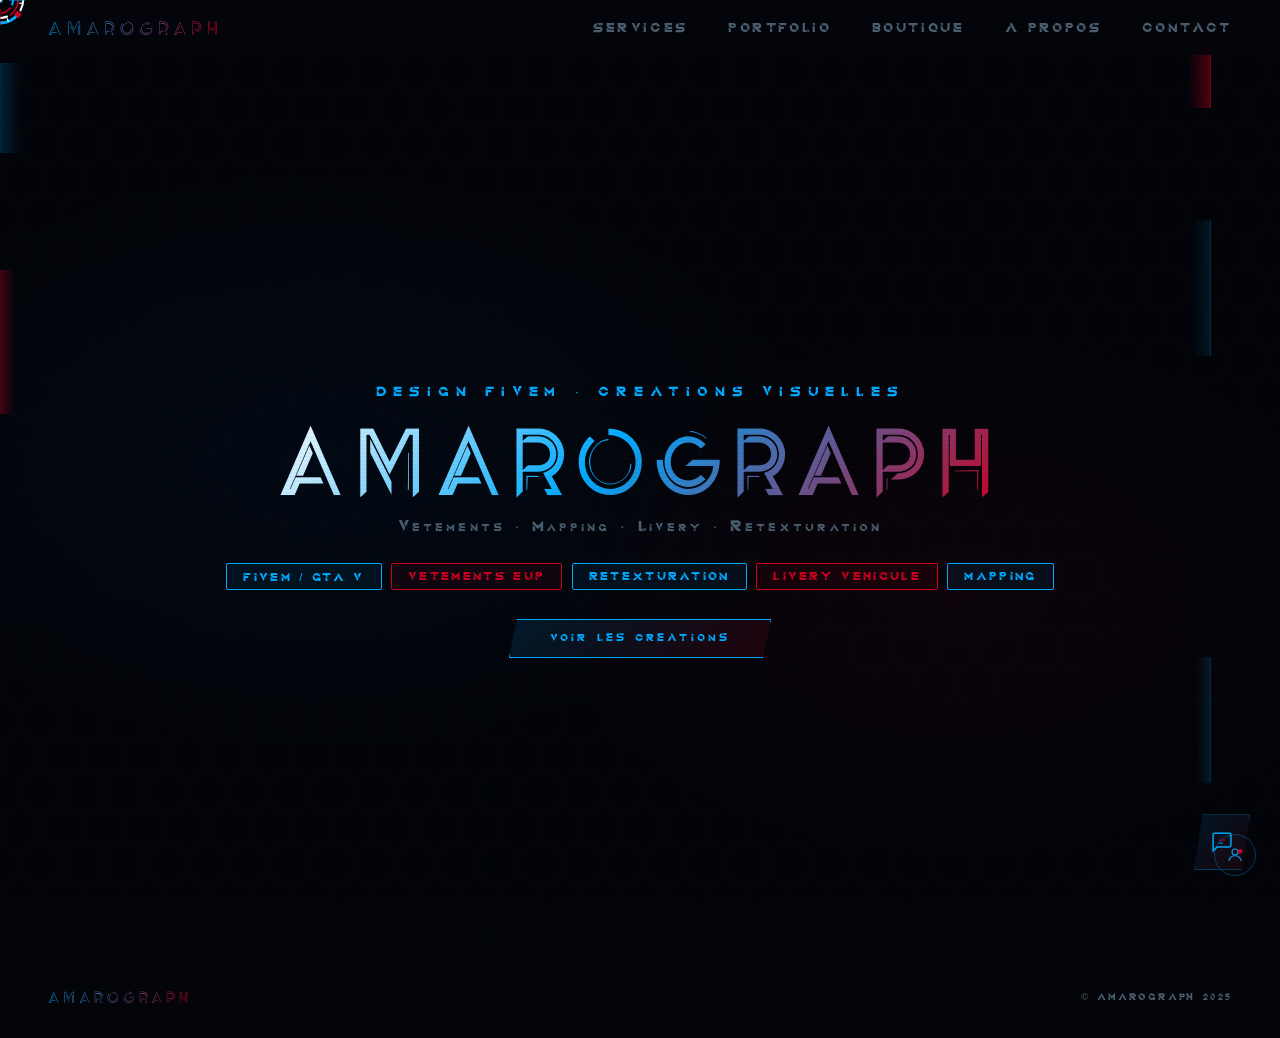
==== commit 682ba8ac: "fix: retrait boutons Discord et TikTok du footer" ====
--- a/index.html
+++ b/index.html
@@ -41,10 +41,7 @@
 
 <footer>
   <span class="flogo">Amarograph</span>
-  <div class="sl">
-    <a class="sb" href="#">Discord</a>
-    <a class="sb" href="#">TikTok</a>
-  </div>
+  
   <span class="fr">© Amarograph 2025</span>
 </footer>
 <!-- CHAT WIDGET -->
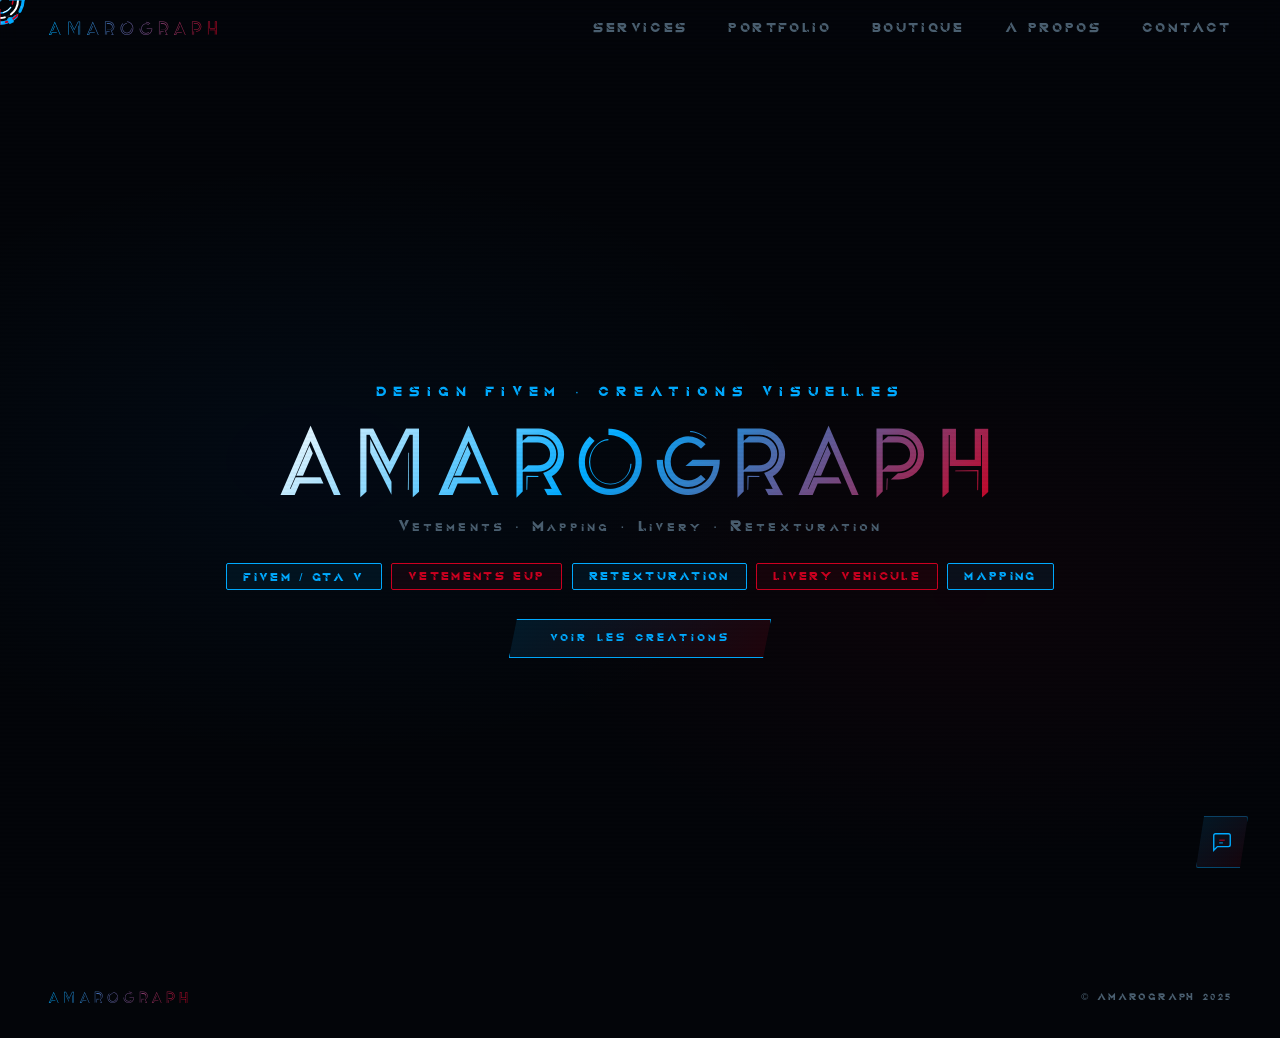
==== commit 2eff7aa1: "fix: suppression des barres flash sur les cotes - Retire les canvas #fl et #fr de toutes les pages -" ====
--- a/index.html
+++ b/index.html
@@ -12,8 +12,6 @@
 </div>
 <canvas id="neon-border"></canvas>
 <canvas id="hexbg"></canvas>
-<canvas id="fl"></canvas>
-<canvas id="fr"></canvas>
 <nav class="Z">
   <a href="index.html" class="logo" style="text-decoration:none">Amarograph</a>
   <ul class="navl">
--- a/style.css
+++ b/style.css
@@ -20,8 +20,6 @@
 
 /* ── CANVASES BG ── */
 #hexbg{position:fixed;inset:0;z-index:0;pointer-events:none}
-#fl{position:fixed;top:0;left:0;z-index:1;pointer-events:none;width:110px}
-#fr{position:fixed;top:0;right:0;z-index:1;pointer-events:none;width:110px}
 
 /* ── NEON BORDER TOUR DE PAGE ── */
 #neon-border{
@@ -238,11 +236,13 @@
 .shop-card-img-placeholder svg{width:40px;height:40px;opacity:.3}
 
 /* ── ADMIN ── */
-#admin-btn{position:fixed;bottom:1.5rem;right:1.5rem;z-index:200;
+#admin-btn{position:fixed;bottom:1.5rem;left:1.5rem;z-index:200;
   width:42px;height:42px;border-radius:50%;
-  background:rgba(6,8,14,.9);border:1px solid rgba(0,170,255,.3);
+  background:rgba(6,8,14,.9);border:1px solid rgba(0,170,255,.15);
   display:flex;align-items:center;justify-content:center;cursor:none;
-  transition:all .2s}
+  transition:all .3s;
+  opacity:0;pointer-events:none}
+#admin-btn.visible{opacity:1;pointer-events:all}
 #admin-btn:hover{border-color:var(--b);box-shadow:0 0 16px rgba(0,170,255,.3)}
 #admin-btn svg{width:18px;height:18px}
 
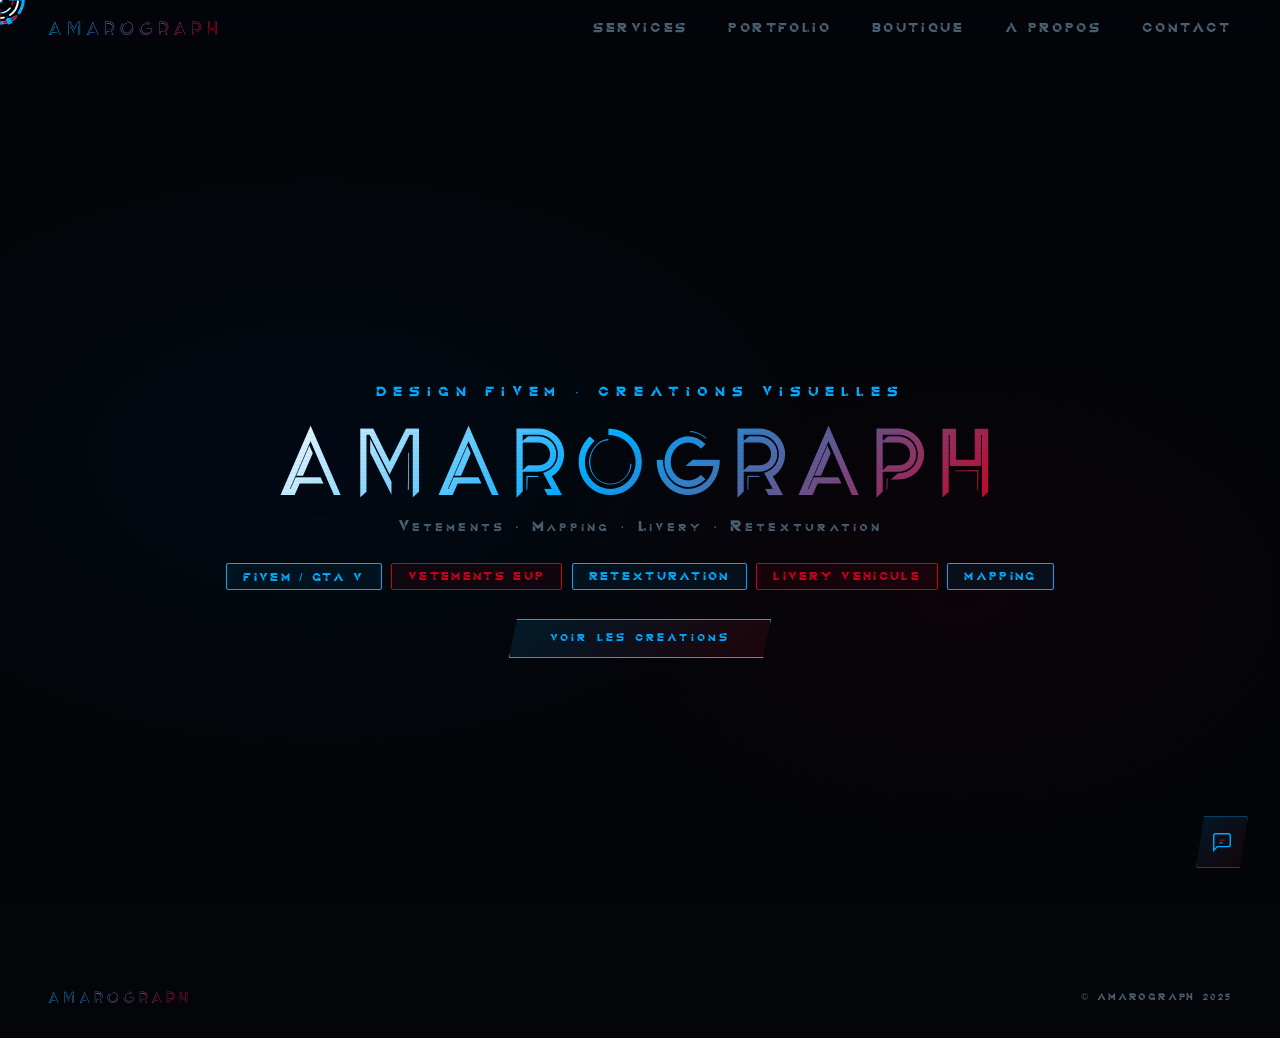
==== commit dcb88100: "feat: page contact transformee en dialogue plein ecran + bot Discord Site: - Contact dans nav ouvre " ====
--- a/index.html
+++ b/index.html
@@ -19,7 +19,7 @@
     <li><a href="portfolio.html">Portfolio</a></li>
     <li><a href="boutique.html">Boutique</a></li>
     <li><a href="about.html">À propos</a></li>
-    <li><a href="contact.html">Contact</a></li>
+    <li><a href="#" onclick="chatToggle();return false;">Contact</a></li>
   </ul>
 </nav>
 <div class="hero Z">
--- a/style.css
+++ b/style.css
@@ -468,3 +468,60 @@
   padding:.45rem .7rem;transition:all .2s;flex-shrink:0;border-radius:2px}
 .chat-send:hover{border-color:var(--b);box-shadow:0 0 12px rgba(0,170,255,.2)}
 .chat-send svg{width:16px;height:16px;display:block}
+
+/* ══════════════════════════════════
+   PAGE CONTACT — DIALOGUE PLEIN ECRAN
+══════════════════════════════════ */
+.contact-page-wrap{display:flex;min-height:calc(100vh - 60px);align-items:stretch;position:relative;z-index:2}
+.contact-page-left{flex:0 0 420px;padding:5rem 3rem 3rem;display:flex;flex-direction:column;gap:2rem;
+  border-right:1px solid rgba(0,170,255,.1)}
+.contact-page-right{flex:1;display:flex;align-items:center;justify-content:center;padding:3rem 2rem}
+
+.cp-brand{display:flex;align-items:center;gap:.8rem}
+.cp-brand span{font-family:'Arc',sans-serif;font-size:1.1rem;letter-spacing:.3em;
+  background:linear-gradient(90deg,var(--b),var(--r));-webkit-background-clip:text;-webkit-text-fill-color:transparent}
+
+.cp-title{font-family:'Arc',sans-serif;font-size:clamp(2rem,4vw,3rem);letter-spacing:.15em;line-height:1.2;
+  color:var(--text);text-transform:uppercase}
+.cp-title span{background:linear-gradient(90deg,var(--b),var(--r));-webkit-background-clip:text;-webkit-text-fill-color:transparent}
+.cp-sub{font-family:'Quantum',sans-serif;font-size:.85rem;color:var(--muted);line-height:1.8}
+
+.cp-infos{display:flex;flex-direction:column;gap:1rem;margin-top:auto}
+.cp-info-item{display:flex;align-items:center;gap:.8rem;
+  font-family:'Quantum',sans-serif;font-size:.78rem;letter-spacing:.1em;color:var(--muted)}
+
+.cp-chat{width:100%;max-width:520px;background:rgba(4,6,10,.95);
+  border:1px solid rgba(0,170,255,.18);
+  clip-path:polygon(14px 0%,100% 0%,calc(100% - 14px) 100%,0% 100%);
+  display:flex;flex-direction:column;
+  box-shadow:0 0 60px rgba(0,0,0,.5),0 0 30px rgba(0,170,255,.04)}
+
+.cp-chat-head{padding:1.2rem 1.5rem;display:flex;align-items:center;gap:1rem;
+  border-bottom:1px solid rgba(0,170,255,.12)}
+
+.cp-chat-msgs{height:280px;overflow-y:auto;padding:1rem 1.2rem;
+  display:flex;flex-direction:column;gap:.7rem;scroll-behavior:smooth}
+.cp-chat-msgs::-webkit-scrollbar{width:3px}
+.cp-chat-msgs::-webkit-scrollbar-thumb{background:rgba(0,170,255,.2)}
+
+.cp-chat-form{padding:.8rem 1.2rem 1.2rem;display:flex;flex-direction:column;gap:.6rem;
+  border-top:1px solid rgba(0,170,255,.1)}
+.cp-chat-form input{background:rgba(255,255,255,.03);border:1px solid rgba(0,170,255,.15);
+  color:var(--text);font-family:'Quantum',sans-serif;font-size:.78rem;padding:.55rem .9rem;
+  outline:none;transition:border-color .2s;border-radius:2px}
+.cp-chat-form input:focus{border-color:var(--b)}
+.cp-msg-row{display:flex;gap:.5rem;align-items:flex-end}
+.cp-msg-row textarea{flex:1;background:rgba(255,255,255,.03);border:1px solid rgba(0,170,255,.15);
+  color:var(--text);font-family:'Quantum',sans-serif;font-size:.78rem;padding:.55rem .9rem;
+  outline:none;resize:none;height:42px;max-height:120px;line-height:1.5;
+  transition:border-color .2s;border-radius:2px}
+.cp-msg-row textarea:focus{border-color:var(--b)}
+.cp-hint{font-family:'Quantum',sans-serif;font-size:.65rem;color:rgba(200,210,230,.25);text-align:center}
+.cp-hint kbd{background:rgba(0,170,255,.1);border:1px solid rgba(0,170,255,.2);
+  padding:.1rem .3rem;border-radius:2px;font-family:inherit}
+
+@media(max-width:768px){
+  .contact-page-wrap{flex-direction:column}
+  .contact-page-left{flex:none;padding:2rem 1.5rem 1.5rem;border-right:none;border-bottom:1px solid rgba(0,170,255,.1)}
+  .contact-page-right{padding:1.5rem}
+}
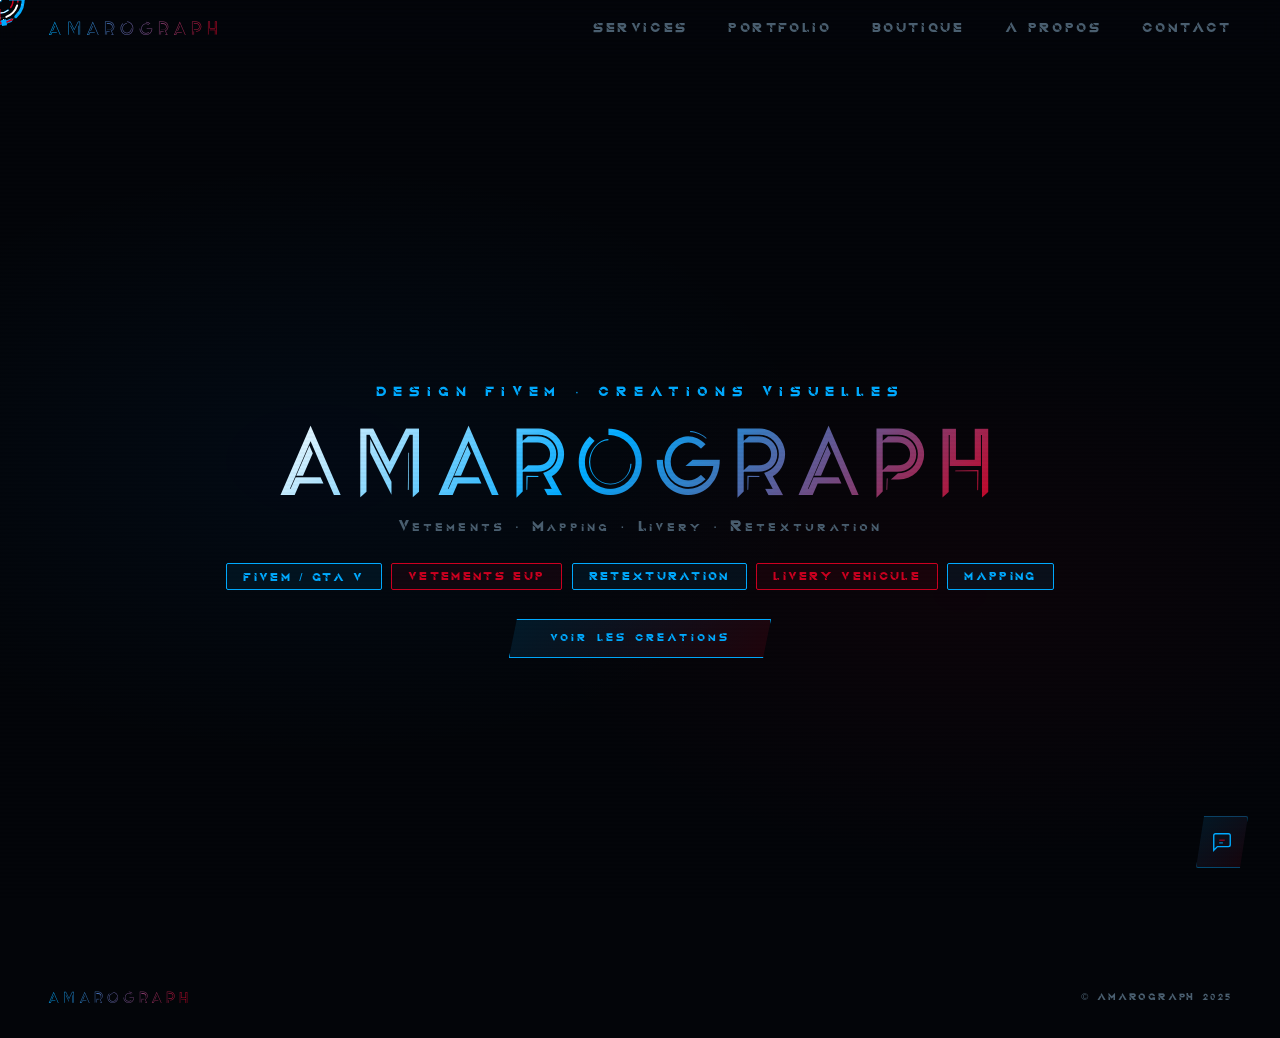
==== commit 0d527df7: "feat: suppression pannel admin public - gestion via site admin Netlify" ====
--- a/index.html
+++ b/index.html
@@ -84,120 +84,6 @@
   </div>
 </div>
 
-<!-- ADMIN BTN -->
-<div id="admin-btn" onclick="admOpen()" title="Admin">
-  <svg viewBox="0 0 24 24" fill="none" stroke="#00AAFF" stroke-width="1.5">
-    <circle cx="12" cy="8" r="4"/><path d="M4 20c0-4 3.6-7 8-7s8 3 8 7"/>
-    <circle cx="19" cy="7" r="3" fill="#CC0020" stroke="none"/>
-  </svg>
-</div>
-
-<!-- LOGIN -->
-<div id="admin-login">
-  <div class="adm-box">
-    <div class="adm-title">Panneau Admin</div>
-    <label class="adm-label">Mot de passe</label>
-    <input type="password" class="adm-input" id="adm-pwd" placeholder="••••••••" onkeydown="if(event.key==='Enter')admLogin()">
-    <div id="adm-err" class="adm-err">Mot de passe incorrect</div>
-    <div style="display:flex;gap:.6rem;margin-top:1.2rem">
-      <button class="adm-btn adm-btn-b" onclick="admLogin()" style="flex:1">Connexion</button>
-      <button class="adm-btn adm-btn-r" onclick="admClose()" style="flex:1">Annuler</button>
-    </div>
-  </div>
-</div>
-
-<!-- PANEL -->
-<div id="admin-panel">
-  <div class="adm-box">
-    <div style="display:flex;align-items:center;justify-content:space-between;margin-bottom:1.5rem">
-      <div class="adm-title" style="margin-bottom:0">Administration</div>
-      <button class="adm-btn adm-btn-r" onclick="admLogout()">Déconnexion</button>
-    </div>
-
-    <div class="adm-tabs">
-      <div class="adm-tab active" onclick="admTab('photos',this)">Photos portfolio</div>
-      <div class="adm-tab" onclick="admTab('textes',this)">Textes du site</div>
-      <div class="adm-tab" onclick="admTab('services',this)">Services</div>
-      <div class="adm-tab" onclick="admTab('params',this)">Paramètres</div>
-    </div>
-
-    <!-- TAB PHOTOS -->
-    <div class="adm-tab-content active" id="atab-photos">
-      <div style="display:flex;gap:.6rem;align-items:center;margin-bottom:.8rem;flex-wrap:wrap">
-        <select id="adm-cat-new" class="adm-input" style="width:auto;flex:1">
-          <option value="vetement">Vêtement</option>
-          <option value="livery">Livery</option>
-          <option value="mapping">Mapping</option>
-          <option value="design">Design</option>
-        </select>
-        <input type="text" id="adm-name-new" class="adm-input" placeholder="Nom de la création" style="flex:2">
-        <input type="text" id="adm-desc-new" class="adm-input" placeholder="Description courte" style="flex:3">
-        <label class="adm-btn adm-btn-b" style="cursor:pointer">
-          + Ajouter photo
-          <input type="file" id="adm-file-new" accept="image/*" style="display:none" onchange="admAddPhoto()">
-        </label>
-      </div>
-      <div class="adm-photos-grid" id="adm-photos-grid"></div>
-    </div>
-
-    <!-- TAB TEXTES -->
-    <div class="adm-tab-content" id="atab-textes">
-      <div class="adm-section">
-        <div class="adm-label">Section Hero</div>
-        <label class="adm-label">Accroche</label>
-        <input type="text" class="adm-input" id="edit-eyebrow" oninput="liveEdit('txt-eyebrow',this.value)">
-        <label class="adm-label">Titre principal</label>
-        <input type="text" class="adm-input" id="edit-hero-title" oninput="liveEditArc('txt-hero-title',this.value)">
-        <label class="adm-label">Sous-titre</label>
-        <input type="text" class="adm-input" id="edit-hero-sub" oninput="liveEdit('txt-hero-sub',this.value)">
-      </div>
-      <div class="adm-section">
-        <div class="adm-label">Section À propos</div>
-        <label class="adm-label">Titre</label>
-        <input type="text" class="adm-input" id="edit-about-title" oninput="liveEditArc('txt-about-title',this.value)">
-        <label class="adm-label">Paragraphe 1</label>
-        <textarea class="adm-input" id="edit-about-p1" rows="3" oninput="liveEditP('about-p1',this.value)" style="resize:vertical"></textarea>
-        <label class="adm-label">Paragraphe 2</label>
-        <textarea class="adm-input" id="edit-about-p2" rows="3" oninput="liveEditP('about-p2',this.value)" style="resize:vertical"></textarea>
-        <label class="adm-label">Paragraphe 3</label>
-        <textarea class="adm-input" id="edit-about-p3" rows="3" oninput="liveEditP('about-p3',this.value)" style="resize:vertical"></textarea>
-      </div>
-      <div class="adm-section">
-        <div class="adm-label">Section Contact</div>
-        <label class="adm-label">Titre</label>
-        <input type="text" class="adm-input" id="edit-contact-title" oninput="liveEditArc('txt-contact-title',this.value)">
-        <label class="adm-label">Sous-titre</label>
-        <input type="text" class="adm-input" id="edit-contact-sub" oninput="liveEdit('txt-contact-sub',this.value)">
-      </div>
-      <div style="display:flex;gap:.6rem;margin-top:1rem">
-        <button class="adm-btn adm-btn-g" onclick="admSaveTexts()" style="flex:1">Sauvegarder textes</button>
-      </div>
-    </div>
-
-    <!-- TAB SERVICES -->
-    <div class="adm-tab-content" id="atab-services">
-      <div id="adm-services-list"></div>
-      <button class="adm-btn adm-btn-g" onclick="admSaveServices()" style="margin-top:1rem">Sauvegarder services</button>
-    </div>
-
-    <!-- TAB PARAMS -->
-    <div class="adm-tab-content" id="atab-params">
-      <div class="adm-section">
-        <div class="adm-label">Discord Webhook</div>
-        <label class="adm-label">URL du Webhook (pour recevoir les messages du formulaire de contact)</label>
-        <input type="text" class="adm-input" id="adm-webhook" placeholder="https://discord.com/api/webhooks/...">
-        <p style="font-family:'Quantum',sans-serif;font-size:.7rem;color:var(--muted);margin-top:.5rem;line-height:1.6">
-          Allez dans les paramètres de votre salon Discord → Intégrations → Webhooks → Nouveau webhook, puis copiez l'URL ici.
-        </p>
-        <button class="adm-btn adm-btn-g" onclick="admSaveWebhook()" style="margin-top:1rem">Sauvegarder</button>
-      </div>
-    </div>
-
-  </div>
-</div>
-
-<div id="adm-toast" class="adm-toast">Sauvegardé !</div>
-
 <!-- LIGHTBOX -->
 <div class="lightbox" id="lightbox">
   <button class="lb-close" onclick="lbClose()">&times;</button>
--- a/style.css
+++ b/style.css
@@ -11,7 +11,7 @@
 body{background:var(--dark);color:var(--text);overflow-x:hidden;cursor:none;font-family:'Quantum',sans-serif;
   display:flex;flex-direction:column;min-height:100vh}
 *{cursor:none!important}
-a,button,select,input,textarea,[onclick],.fb,.sb,.hcta,.fsub,.sc,.pg-photo,.lb-close,.lb-nav,.adm-btn,.adm-tab,.shop-item,.shop-cart-item-remove{cursor:none!important}
+a,button,select,input,textarea,[onclick],.fb,.sb,.hcta,.fsub,.sc,.pg-photo,.lb-close,.lb-nav,.shop-item,.shop-cart-item-remove{cursor:none!important}
 body::before{content:'';position:fixed;inset:0;pointer-events:none;z-index:9990;
   background:repeating-linear-gradient(0deg,transparent,transparent 2px,rgba(0,0,0,.022) 2px,rgba(0,0,0,.022) 4px)}
 
@@ -235,90 +235,6 @@
   background:rgba(0,170,255,.03);color:var(--muted)}
 .shop-card-img-placeholder svg{width:40px;height:40px;opacity:.3}
 
-/* ── ADMIN ── */
-#admin-btn{position:fixed;bottom:1.5rem;left:1.5rem;z-index:200;
-  width:42px;height:42px;border-radius:50%;
-  background:rgba(6,8,14,.9);border:1px solid rgba(0,170,255,.15);
-  display:flex;align-items:center;justify-content:center;cursor:none;
-  transition:all .3s;
-  opacity:0;pointer-events:none}
-#admin-btn.visible{opacity:1;pointer-events:all}
-#admin-btn:hover{border-color:var(--b);box-shadow:0 0 16px rgba(0,170,255,.3)}
-#admin-btn svg{width:18px;height:18px}
-
-#admin-login,#admin-panel{display:none;position:fixed;inset:0;z-index:9000;
-  background:rgba(4,6,10,.97);backdrop-filter:blur(12px);
-  align-items:center;justify-content:center;overflow-y:auto}
-#admin-login.open,#admin-panel.open{display:flex}
-
-.adm-box{background:#08090F;border:1px solid rgba(0,170,255,.2);
-  padding:2.5rem;width:min(440px,90vw);border-radius:2px}
-.adm-title{font-family:'Arc',sans-serif;font-size:1.4rem;letter-spacing:.15em;
-  background:linear-gradient(90deg,var(--b),var(--r));-webkit-background-clip:text;
-  -webkit-text-fill-color:transparent;margin-bottom:1.5rem;text-align:center}
-.adm-label{font-family:'Quantum',sans-serif;font-size:.7rem;letter-spacing:.3em;
-  text-transform:uppercase;color:var(--muted);display:block;margin-bottom:.4rem;margin-top:1rem}
-.adm-input{width:100%;padding:.75rem 1rem;background:#06080E;
-  border:1px solid rgba(0,170,255,.15);color:var(--text);
-  font-family:'Quantum',sans-serif;font-size:.9rem;outline:none;
-  transition:border-color .2s}
-.adm-input:focus{border-color:var(--b)}
-.adm-btn{font-family:'Quantum',sans-serif;font-size:.7rem;letter-spacing:.3em;
-  text-transform:uppercase;padding:.8rem 1.5rem;cursor:none;
-  transition:all .2s;border-radius:2px}
-.adm-btn-b{background:linear-gradient(135deg,rgba(0,170,255,.15),rgba(204,0,32,.1));
-  border:1px solid var(--b);color:var(--b)}
-.adm-btn-b:hover{background:linear-gradient(135deg,rgba(0,170,255,.3),rgba(204,0,32,.2));
-  box-shadow:0 0 16px rgba(0,170,255,.2)}
-.adm-btn-r{background:rgba(204,0,32,.1);border:1px solid var(--r);color:var(--r)}
-.adm-btn-r:hover{background:rgba(204,0,32,.25)}
-.adm-btn-g{background:rgba(0,180,80,.1);border:1px solid #00B450;color:#00B450}
-.adm-btn-g:hover{background:rgba(0,180,80,.25)}
-.adm-err{color:var(--r);font-family:'Quantum',sans-serif;font-size:.75rem;
-  text-align:center;margin-top:.8rem;display:none}
-
-#admin-panel .adm-box{width:min(900px,95vw);max-height:90vh;overflow-y:auto;padding:2rem}
-.adm-tabs{display:flex;gap:2px;margin-bottom:1.5rem;background:rgba(0,170,255,.04)}
-.adm-tab{font-family:'Quantum',sans-serif;font-size:.7rem;letter-spacing:.2em;
-  text-transform:uppercase;padding:.6rem 1.2rem;cursor:none;
-  border:1px solid transparent;color:var(--muted);transition:all .2s}
-.adm-tab.active{border-color:var(--b);color:var(--b);background:rgba(0,170,255,.08)}
-.adm-tab-content{display:none}
-.adm-tab-content.active{display:block}
-
-.adm-section{margin-bottom:1.5rem;padding-bottom:1.5rem;border-bottom:1px solid rgba(0,170,255,.08)}
-.adm-section:last-child{border-bottom:none}
-.adm-row{display:flex;gap:.6rem;align-items:flex-end;flex-wrap:wrap;margin-top:.4rem}
-
-/* Portfolio grid admin */
-.adm-photos-grid{display:grid;grid-template-columns:repeat(auto-fill,minmax(140px,1fr));gap:.8rem;margin-top:1rem}
-.adm-photo-item{position:relative;aspect-ratio:4/3;background:#0A0C16;
-  border:1px solid rgba(0,170,255,.15);border-radius:2px;overflow:hidden;cursor:none}
-.adm-photo-item img{width:100%;height:100%;object-fit:cover}
-.adm-photo-del{position:absolute;top:4px;right:4px;
-  background:rgba(204,0,32,.85);border:none;color:#fff;
-  width:22px;height:22px;border-radius:50%;cursor:none;font-size:11px;
-  display:flex;align-items:center;justify-content:center}
-.adm-photo-del:hover{background:var(--r)}
-.adm-photo-add{aspect-ratio:4/3;background:#0A0C16;
-  border:1px dashed rgba(0,170,255,.3);border-radius:2px;
-  display:flex;flex-direction:column;align-items:center;justify-content:center;
-  cursor:none;gap:.4rem;transition:border-color .2s}
-.adm-photo-add:hover{border-color:var(--b)}
-.adm-photo-add span{font-family:'Quantum',sans-serif;font-size:.65rem;
-  letter-spacing:.2em;text-transform:uppercase;color:var(--muted)}
-.adm-photo-info{margin-top:.4rem}
-.adm-photo-info input{width:100%;padding:.4rem .6rem;background:#06080E;
-  border:1px solid rgba(0,170,255,.12);color:var(--text);
-  font-family:'Quantum',sans-serif;font-size:.72rem;outline:none;margin-top:.3rem}
-.adm-photo-info input:focus{border-color:var(--b)}
-
-.adm-toast{position:fixed;bottom:5rem;left:50%;transform:translateX(-50%);
-  background:#00B450;color:#fff;font-family:'Quantum',sans-serif;
-  font-size:.75rem;letter-spacing:.2em;text-transform:uppercase;
-  padding:.6rem 1.5rem;border-radius:2px;z-index:9999;
-  opacity:0;transition:opacity .3s;pointer-events:none}
-.adm-toast.show{opacity:1}
 
 /* Portfolio public avec vraies photos */
 .pg-photos{display:grid;grid-template-columns:repeat(auto-fill,minmax(280px,1fr));gap:2px}
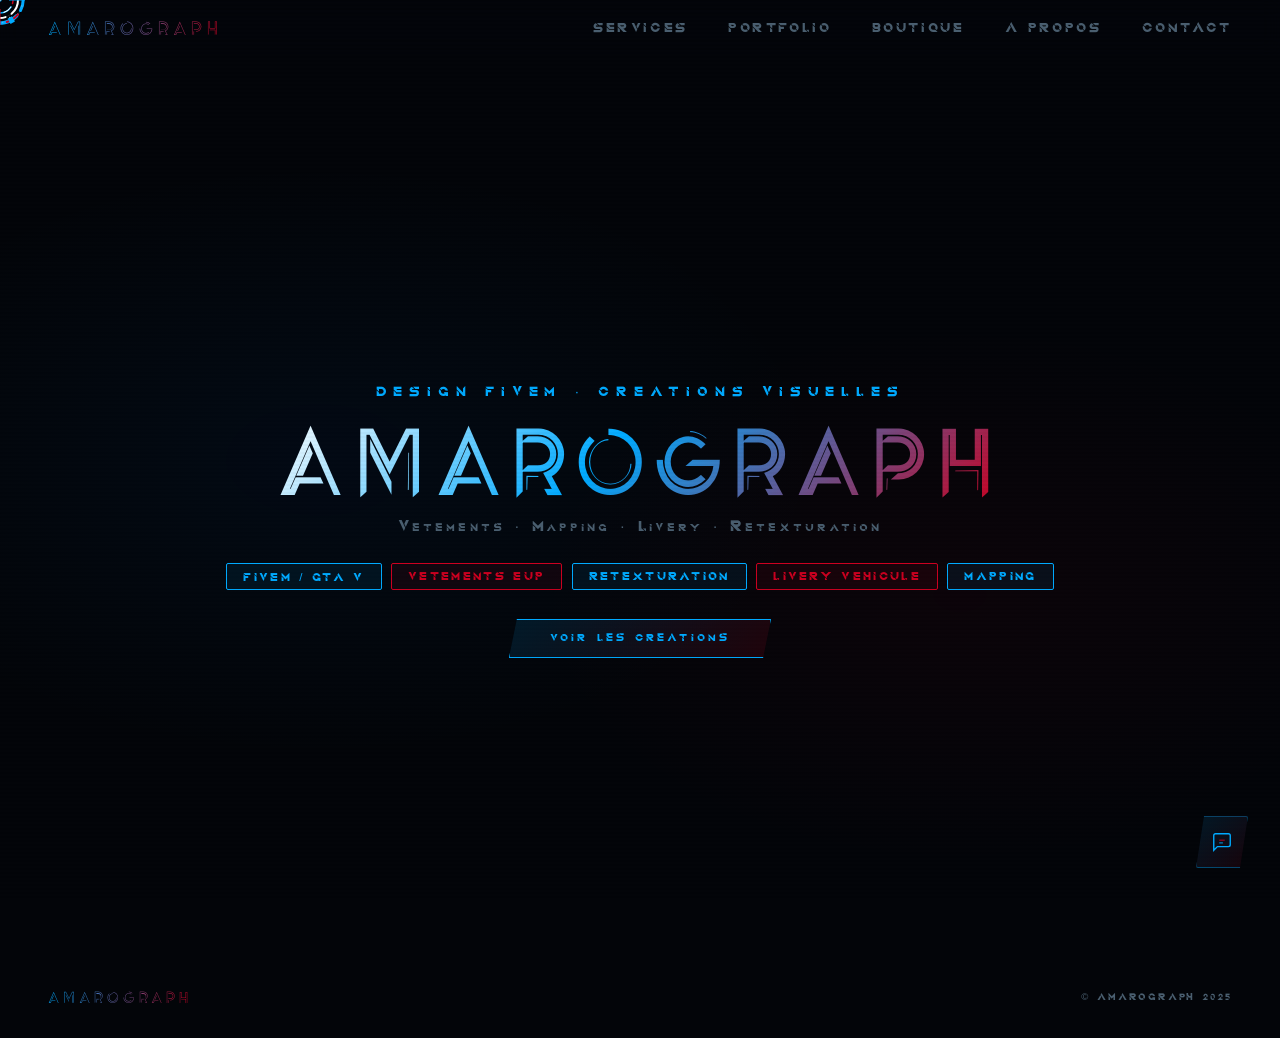
==== commit b3c37907: "feat: grande modale centrée pour le bouton Contact" ====
--- a/index.html
+++ b/index.html
@@ -19,7 +19,7 @@
     <li><a href="portfolio.html">Portfolio</a></li>
     <li><a href="boutique.html">Boutique</a></li>
     <li><a href="about.html">À propos</a></li>
-    <li><a href="#" onclick="chatToggle();return false;">Contact</a></li>
+    <li><a href="#" onclick="contactOpen();return false;">Contact</a></li>
   </ul>
 </nav>
 <div class="hero Z">
@@ -43,6 +43,7 @@
   <span class="fr">© Amarograph 2025</span>
 </footer>
 <!-- CHAT WIDGET -->
+<div class="chat-overlay" id="chat-overlay" onclick="contactClose()"></div>
 <div id="chat-bubble" onclick="chatToggle()" title="Nous contacter">
   <div id="chat-notif"></div>
   <svg viewBox="0 0 24 24" fill="none" stroke="#00AAFF" stroke-width="1.5">
--- a/style.css
+++ b/style.css
@@ -355,6 +355,13 @@
   color:var(--text);align-self:flex-end;
   clip-path:polygon(0% 0%,calc(100% - 6px) 0%,100% 100%,6px 100%)}
 .chat-msg.sent{background:rgba(0,180,80,.08);border:1px solid rgba(0,180,80,.2);
+/* Boutons de choix de catégorie */
+.chat-choices{display:flex;flex-direction:column;gap:.35rem;margin:.3rem 0 .5rem;align-self:flex-start;width:100%}
+.chat-choice-btn{background:rgba(0,170,255,.07);border:1px solid rgba(0,170,255,.22);color:var(--b);
+  font-family:'Quantum',sans-serif;font-size:.62rem;letter-spacing:.12em;text-transform:uppercase;
+  padding:.5rem .9rem;cursor:none;border-radius:2px;text-align:left;transition:all .2s;
+  clip-path:polygon(5px 0%,100% 0%,calc(100% - 5px) 100%,0% 100%)}
+.chat-choice-btn:hover{background:rgba(0,170,255,.18);border-color:var(--b);transform:translateX(3px)}
   color:#00B450;align-self:center;text-align:center;font-size:.7rem}
 
 .chat-typing{display:none;align-self:flex-start;padding:.4rem .8rem;
@@ -384,6 +391,24 @@
   padding:.45rem .7rem;transition:all .2s;flex-shrink:0;border-radius:2px}
 .chat-send:hover{border-color:var(--b);box-shadow:0 0 12px rgba(0,170,255,.2)}
 .chat-send svg{width:16px;height:16px;display:block}
+
+/* ── CONTACT MODAL (grande bulle centrée) ── */
+#chat-overlay{position:fixed;inset:0;background:rgba(0,0,0,0.65);backdrop-filter:blur(6px);
+  z-index:9990;display:none;cursor:none}
+#chat-overlay.active{display:block}
+#chat-window.chat-modal{
+  position:fixed!important;bottom:auto!important;right:auto!important;
+  top:50%!important;left:50%!important;
+  transform:translate(-50%,-50%) scale(0.95)!important;
+  opacity:0!important;pointer-events:none!important;
+  width:min(620px,95vw)!important;z-index:9995!important;transition:all .3s cubic-bezier(.25,.46,.45,.94)!important}
+#chat-window.chat-modal.open{
+  transform:translate(-50%,-50%) scale(1)!important;
+  opacity:1!important;pointer-events:all!important}
+#chat-window.chat-modal .chat-msgs{height:300px!important}
+#chat-window.chat-modal .chat-head{padding:1rem 1.2rem!important}
+#chat-window.chat-modal .chat-foot{padding:.8rem 1.2rem 1rem!important}
+#chat-window.chat-modal .chat-name-row{padding:.5rem 1.2rem!important}
 
 /* ══════════════════════════════════
    PAGE CONTACT — DIALOGUE PLEIN ECRAN
